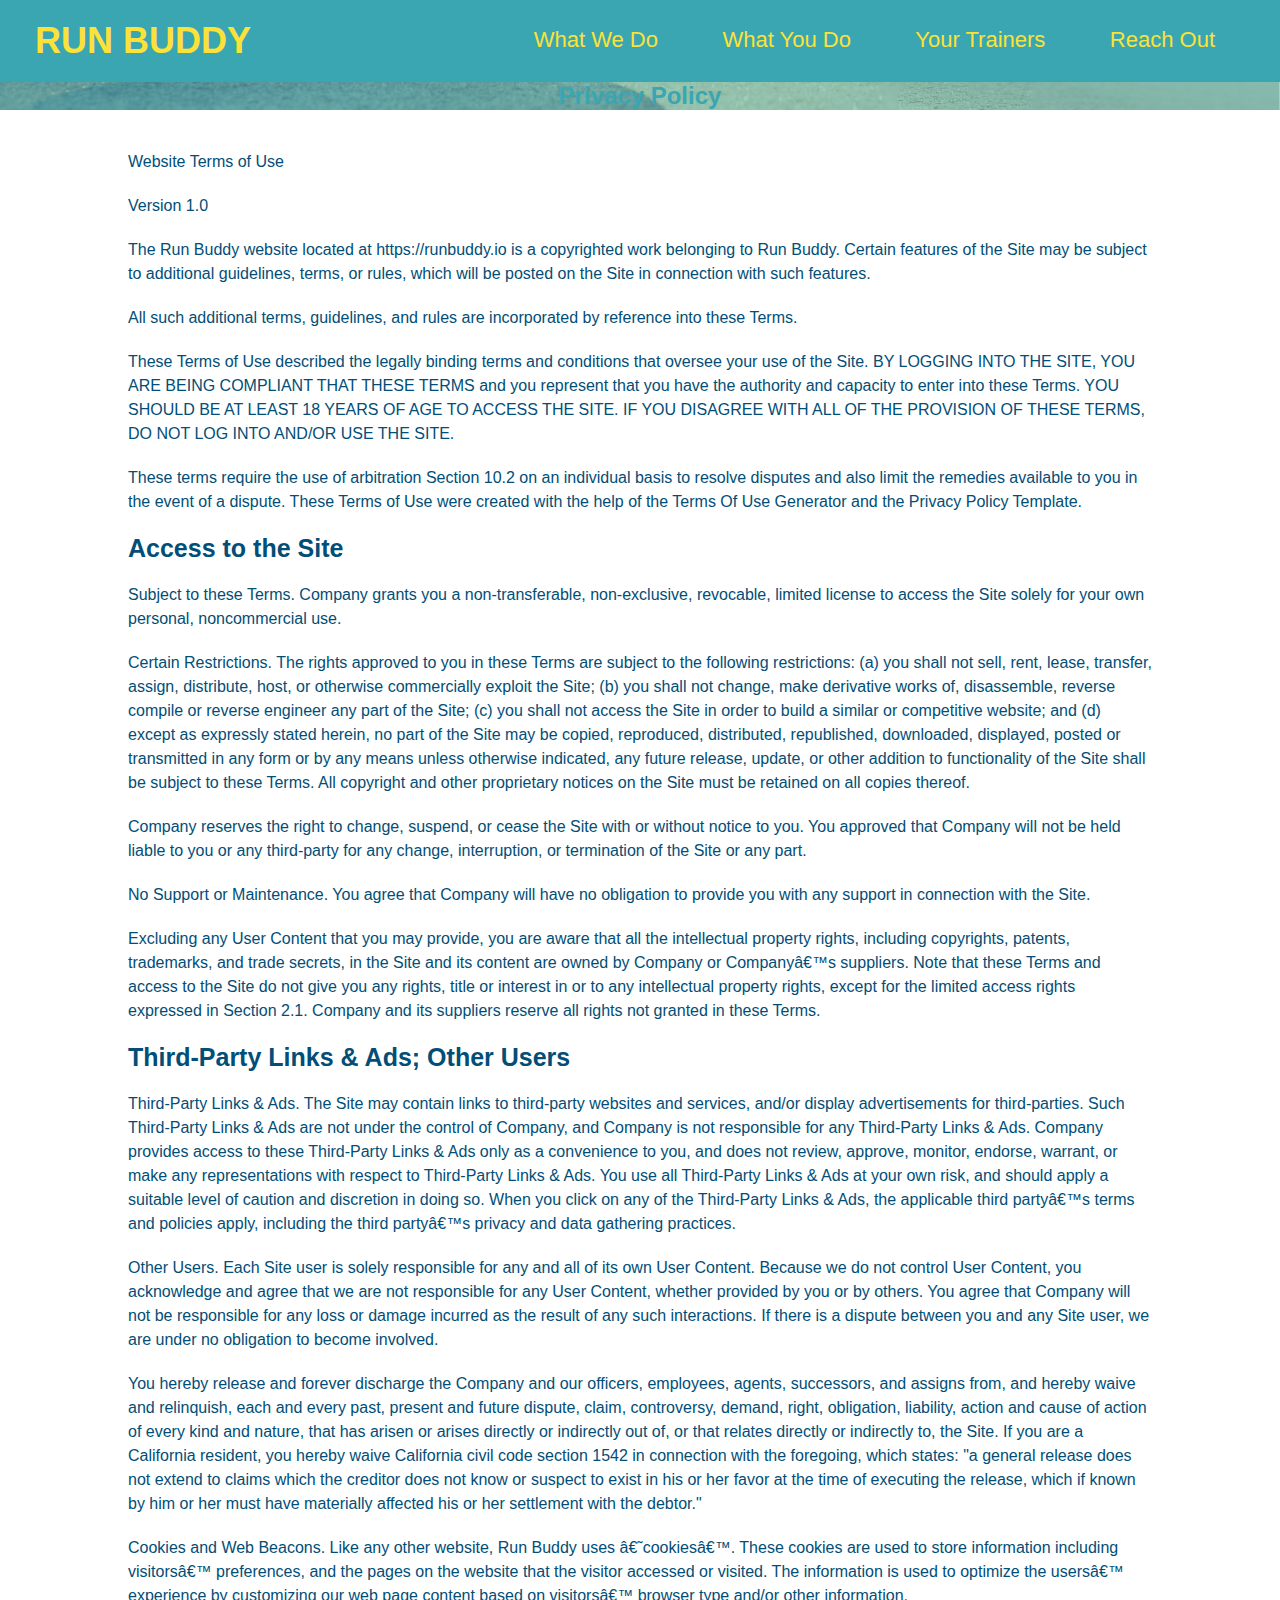
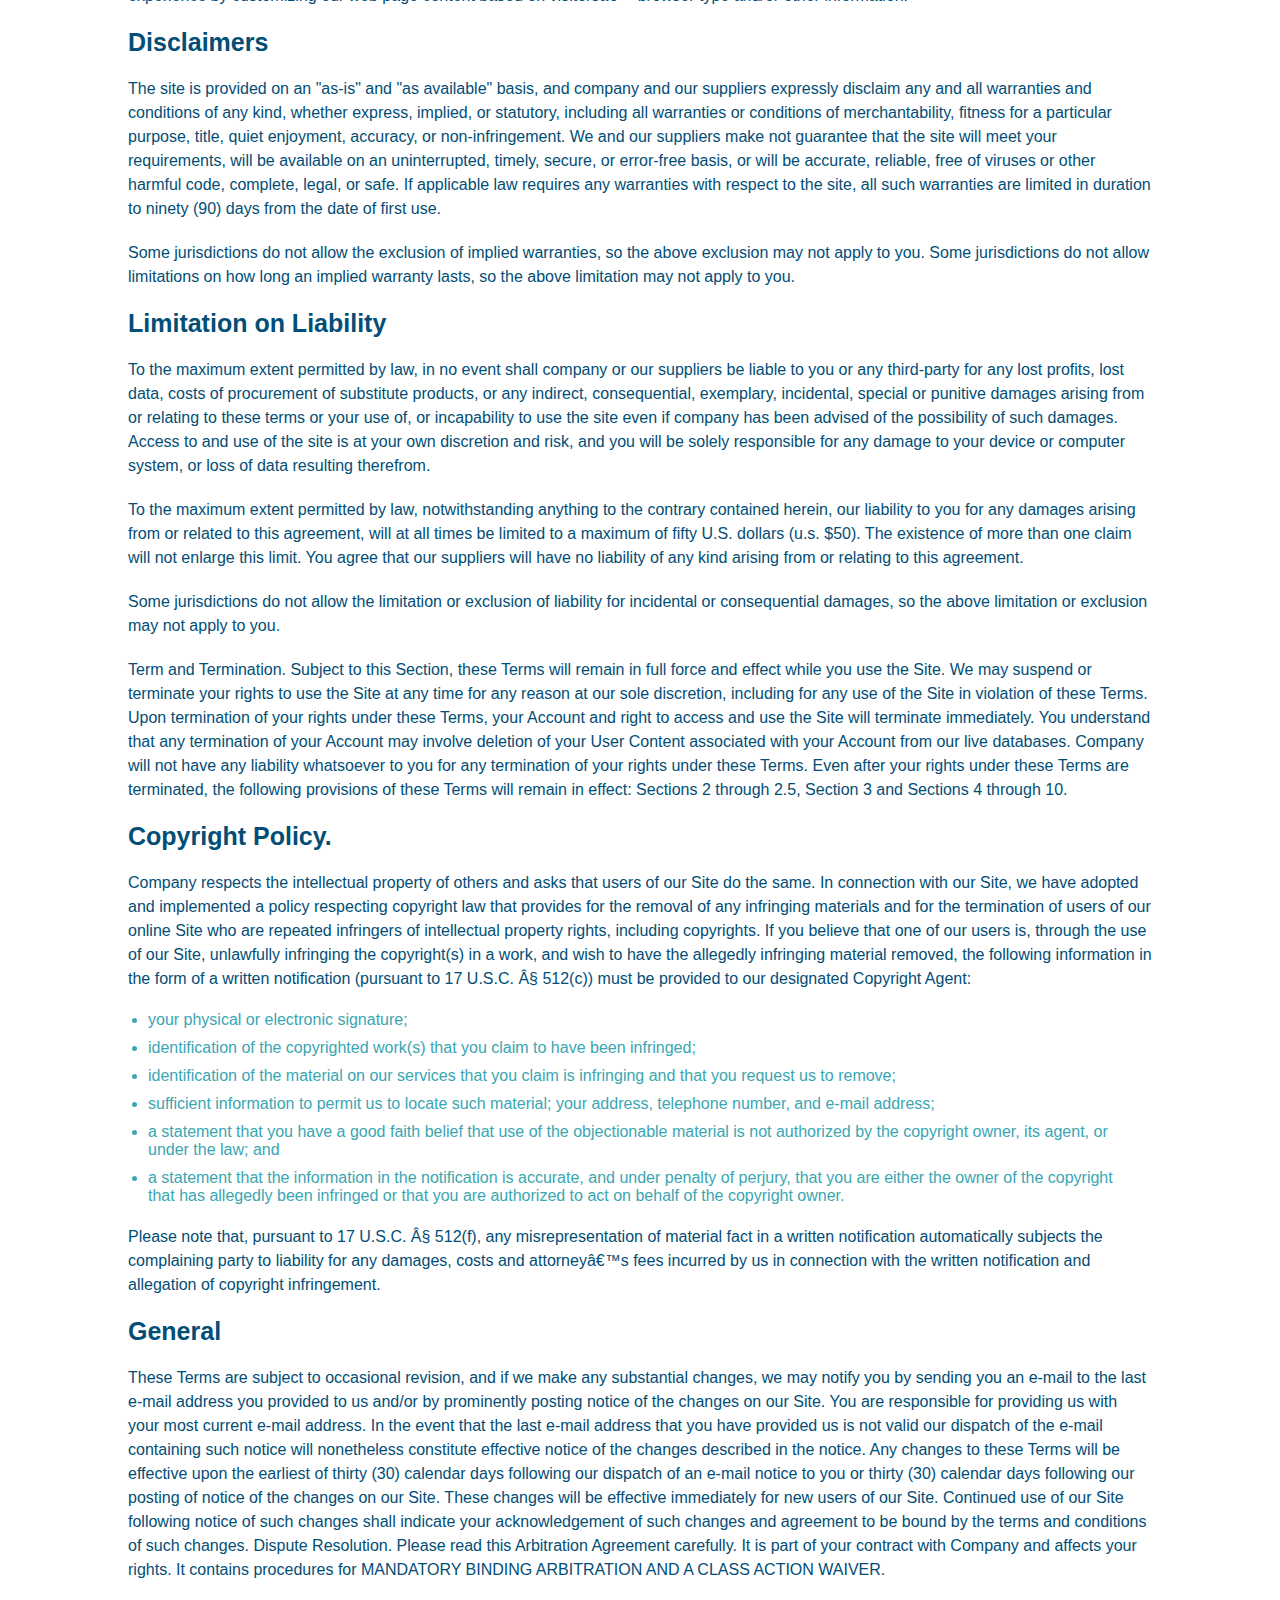
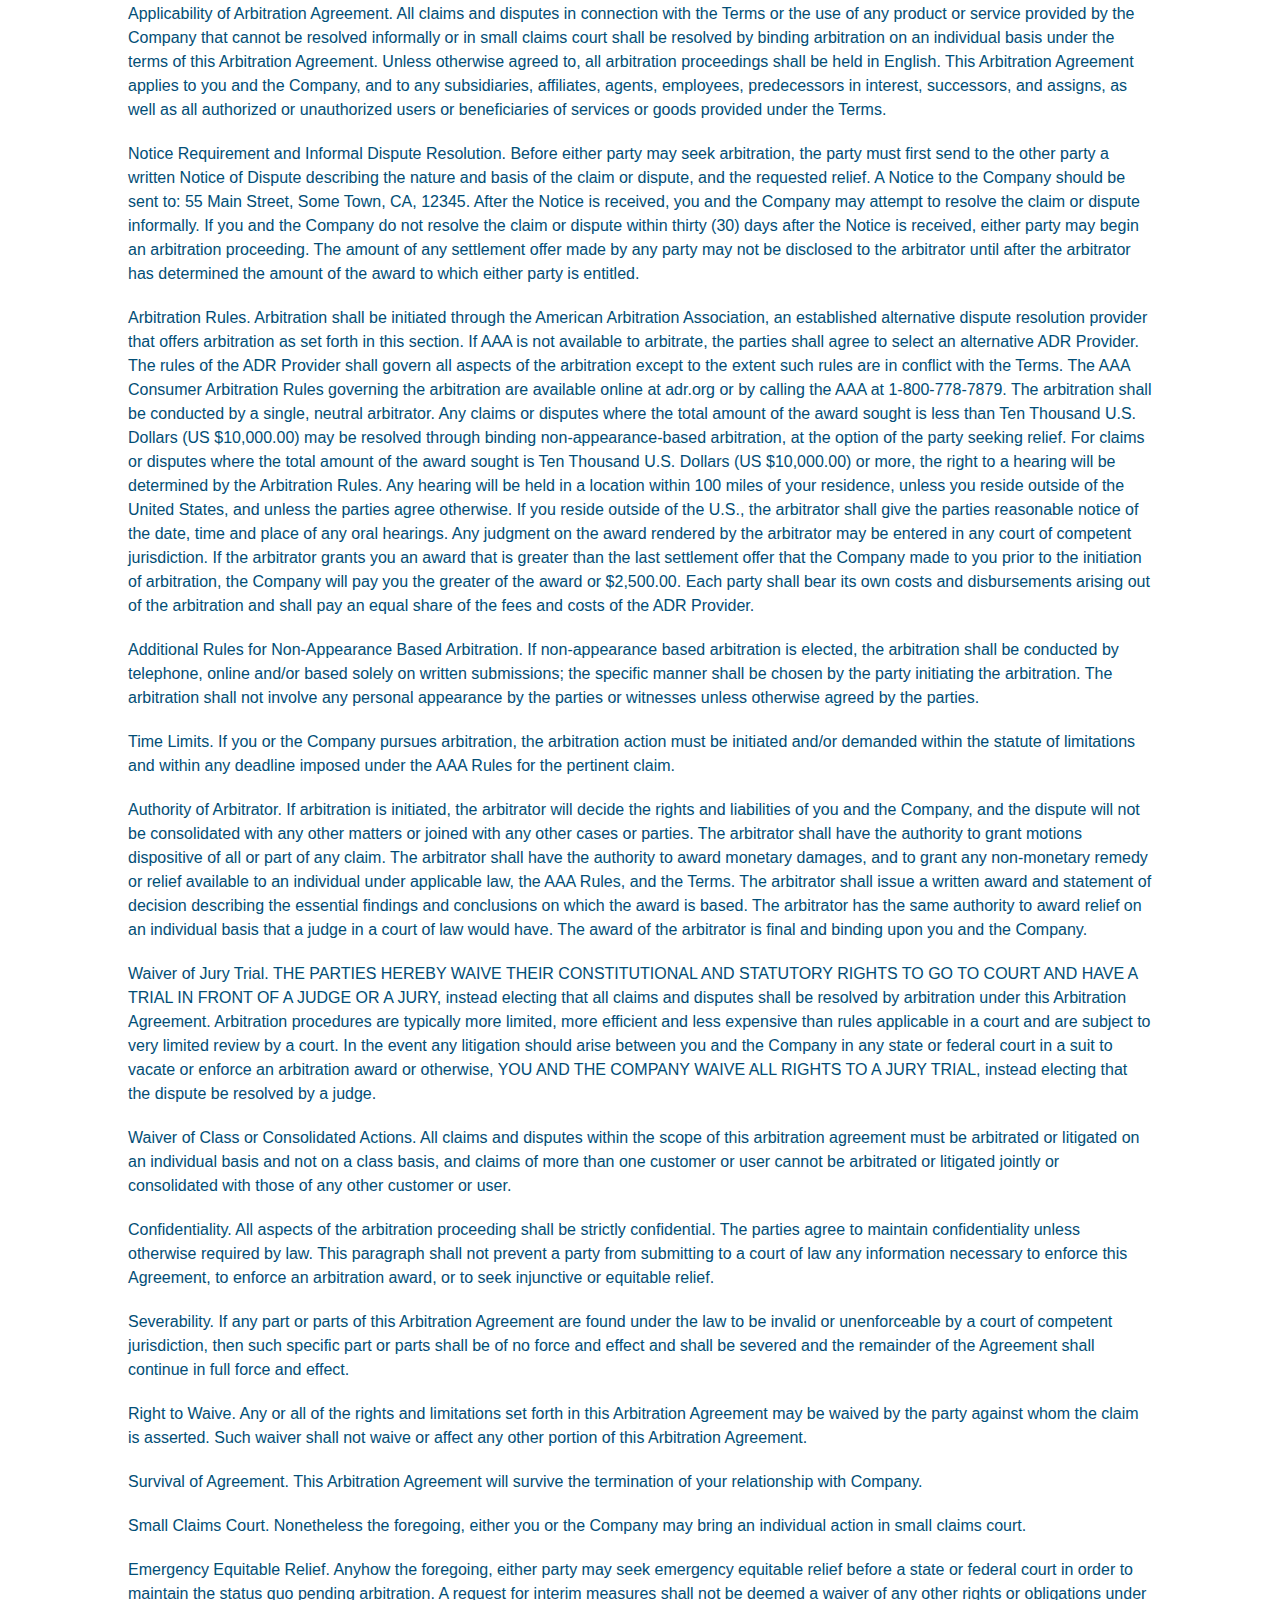
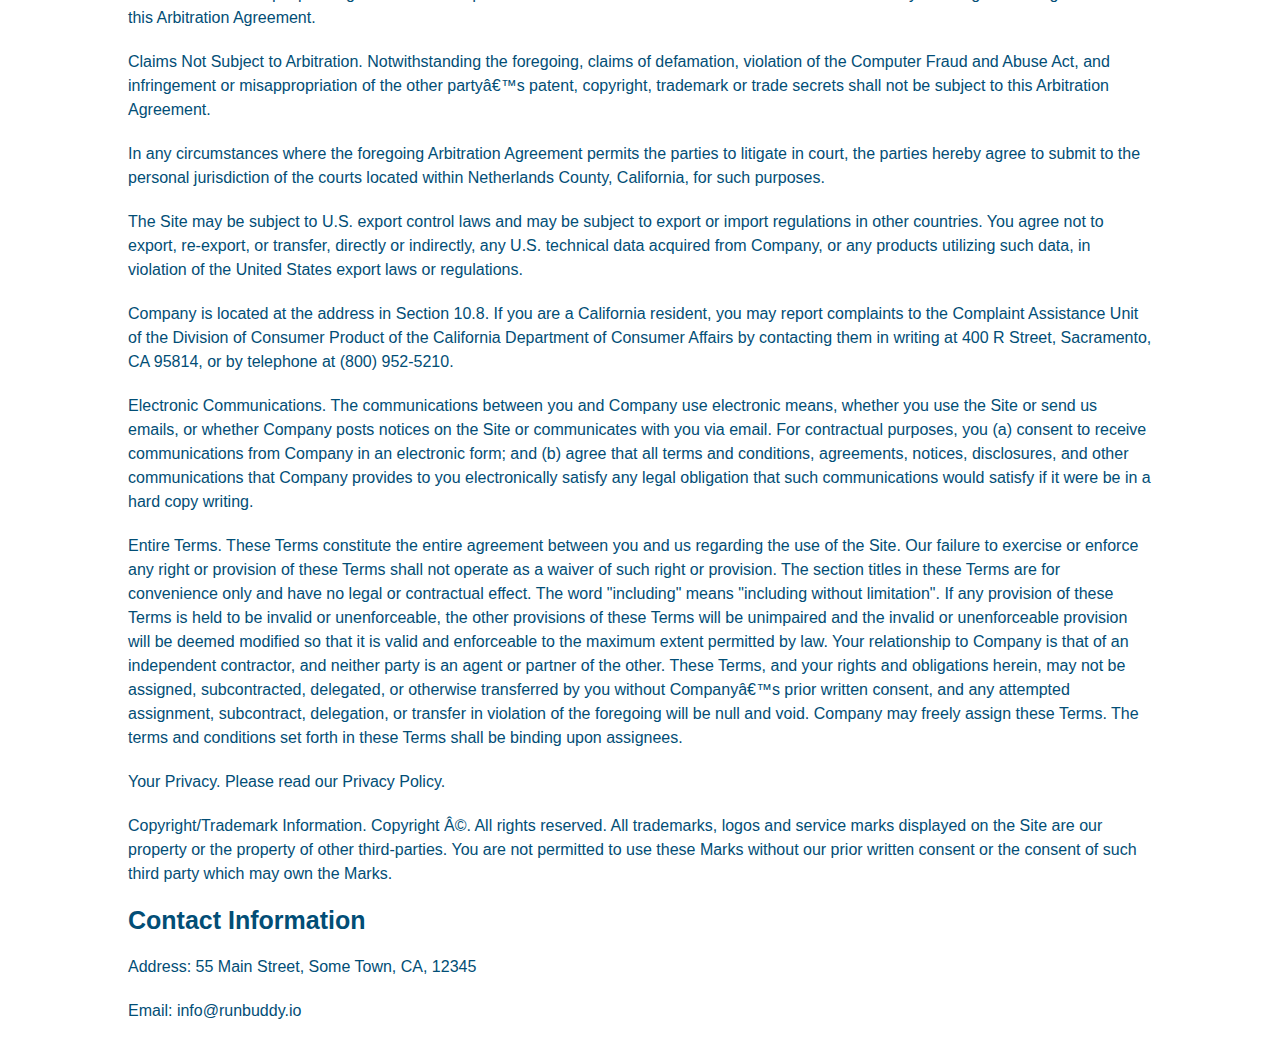
==== privacy-policy.html @ 51761e14 "privacy policy" ====
<!DOCTYPE html>
<html lang="en">
<head>
    <meta charset="UTF-8">
    <link rel="stylesheet" href="assets/css/style.css" />
    <link rel="stylesheet" href="assets/css/secondary-styles.css" />
    <title>Privacy Policy - Run Buddy</title>
</head>
<body>
    
<header>
    <h1>
        <a href="/">RUN BUDDY</a>
    </h1>
    <nav>
    <!-- Unordered List Element -->
    <ul>
        <!-- List item element-->
        <li>
            <!-- Anchor element -->
            <a href="./index.html#what-we-do">What We Do</a>
        </li>
        <li>
            <a href="./index.html#what-you-do">What You Do</a>
        </li>
        <li>
            <a href="./index.html#your-trainers">Your Trainers</a>
        </li>
        <li>
            <a href="./index.html#reach-out">Reach Out</a>
        </li>
    </ul>
    </nav>
</header>

<section class="hero">
    <h2 class="page title">
        Privacy Policy
    </h2>
</section>

<article class="secondary-content">

    <p>
        Website Terms of Use
      </p>

      <p>
        Version 1.0
      </p>

      <p>
        The Run Buddy website located at https://runbuddy.io is a copyrighted work belonging to Run Buddy. Certain
        features of the Site may be subject to additional guidelines, terms, or rules, which will be posted on the Site
        in connection with such features.
      </p>

      <p>
        All such additional terms, guidelines, and rules are incorporated by reference into these Terms.
      </p>

      <p>
        These Terms of Use described the legally binding terms and conditions that oversee your use of the Site. BY
        LOGGING INTO THE SITE, YOU ARE BEING COMPLIANT THAT THESE TERMS and you represent that you have the authority
        and capacity to enter into these Terms. YOU SHOULD BE AT LEAST 18 YEARS OF AGE TO ACCESS THE SITE. IF YOU
        DISAGREE WITH ALL OF THE PROVISION OF THESE TERMS, DO NOT LOG INTO AND/OR USE THE SITE.
      </p>

      <p>
        These terms require the use of arbitration Section 10.2 on an individual basis to resolve disputes and also
        limit the remedies available to you in the event of a dispute. These Terms of Use were created with the help of
        the Terms Of Use Generator and the Privacy Policy Template.
      </p>

      <h3>
        Access to the Site
      </h3>

      <p>
        Subject to these Terms. Company grants you a non-transferable, non-exclusive, revocable, limited license to
        access the Site solely for your own personal, noncommercial use.
      </p>

      <p>
        Certain Restrictions. The rights approved to you in these Terms are subject to the following restrictions: (a)
        you shall not sell, rent, lease, transfer, assign, distribute, host, or otherwise commercially exploit the Site;
        (b) you shall not change, make derivative works of, disassemble, reverse compile or reverse engineer any part of
        the Site; (c) you shall not access the Site in order to build a similar or competitive website; and (d) except
        as expressly stated herein, no part of the Site may be copied, reproduced, distributed, republished, downloaded,
        displayed, posted or transmitted in any form or by any means unless otherwise indicated, any future release,
        update, or other addition to functionality of the Site shall be subject to these Terms. All copyright and other
        proprietary notices on the Site must be retained on all copies thereof.
      </p>

      <p>
        Company reserves the right to change, suspend, or cease the Site with or without notice to you. You approved
        that Company will not be held liable to you or any third-party for any change, interruption, or termination of
        the Site or any part.
      </p>

      <p>
        No Support or Maintenance. You agree that Company will have no obligation to provide you with any support in
        connection with the Site.
      </p>

      <p>
        Excluding any User Content that you may provide, you are aware that all the intellectual property rights,
        including copyrights, patents, trademarks, and trade secrets, in the Site and its content are owned by Company
        or Companyâ€™s suppliers. Note that these Terms and access to the Site do not give you any rights, title or
        interest in or to any intellectual property rights, except for the limited access rights expressed in Section
        2.1. Company and its suppliers reserve all rights not granted in these Terms.
      </p>

      <h3>
        Third-Party Links & Ads; Other Users
      </h3>

      <p>
        Third-Party Links & Ads. The Site may contain links to third-party websites and services, and/or display
        advertisements for third-parties. Such Third-Party Links & Ads are not under the control of Company, and Company
        is not responsible for any Third-Party Links & Ads. Company provides access to these Third-Party Links & Ads
        only as a convenience to you, and does not review, approve, monitor, endorse, warrant, or make any
        representations with respect to Third-Party Links & Ads. You use all Third-Party Links & Ads at your own risk,
        and should apply a suitable level of caution and discretion in doing so. When you click on any of the
        Third-Party Links & Ads, the applicable third partyâ€™s terms and policies apply, including the third partyâ€™s
        privacy and data gathering practices.
      </p>

      <p>
        Other Users. Each Site user is solely responsible for any and all of its own User Content. Because we do not
        control User Content, you acknowledge and agree that we are not responsible for any User Content, whether
        provided by you or by others. You agree that Company will not be responsible for any loss or damage incurred as
        the result of any such interactions. If there is a dispute between you and any Site user, we are under no
        obligation to become involved.
      </p>

      <p>
        You hereby release and forever discharge the Company and our officers, employees, agents, successors, and
        assigns from, and hereby waive and relinquish, each and every past, present and future dispute, claim,
        controversy, demand, right, obligation, liability, action and cause of action of every kind and nature, that has
        arisen or arises directly or indirectly out of, or that relates directly or indirectly to, the Site. If you are
        a California resident, you hereby waive California civil code section 1542 in connection with the foregoing,
        which states: "a general release does not extend to claims which the creditor does not know or suspect to exist
        in his or her favor at the time of executing the release, which if known by him or her must have materially
        affected his or her settlement with the debtor."
      </p>

      <p>
        Cookies and Web Beacons. Like any other website, Run Buddy uses â€˜cookiesâ€™. These cookies are used to store
        information including visitorsâ€™ preferences, and the pages on the website that the visitor accessed or visited.
        The information is used to optimize the usersâ€™ experience by customizing our web page content based on visitorsâ€™
        browser type and/or other information.
      </p>

      <h3>
        Disclaimers
      </h3>

      <p>
        The site is provided on an "as-is" and "as available" basis, and company and our suppliers expressly disclaim
        any and all warranties and conditions of any kind, whether express, implied, or statutory, including all
        warranties or conditions of merchantability, fitness for a particular purpose, title, quiet enjoyment, accuracy,
        or non-infringement. We and our suppliers make not guarantee that the site will meet your requirements, will be
        available on an uninterrupted, timely, secure, or error-free basis, or will be accurate, reliable, free of
        viruses or other harmful code, complete, legal, or safe. If applicable law requires any warranties with respect
        to the site, all such warranties are limited in duration to ninety (90) days from the date of first use.
      </p>

      <p>
        Some jurisdictions do not allow the exclusion of implied warranties, so the above exclusion may not apply to
        you. Some jurisdictions do not allow limitations on how long an implied warranty lasts, so the above limitation
        may not apply to you.
      </p>

      <h3>
        Limitation on Liability
      </h3>

      <p>
        To the maximum extent permitted by law, in no event shall company or our suppliers be liable to you or any
        third-party for any lost profits, lost data, costs of procurement of substitute products, or any indirect,
        consequential, exemplary, incidental, special or punitive damages arising from or relating to these terms or
        your use of, or incapability to use the site even if company has been advised of the possibility of such
        damages. Access to and use of the site is at your own discretion and risk, and you will be solely responsible
        for any damage to your device or computer system, or loss of data resulting therefrom.
      </p>

      <p>
        To the maximum extent permitted by law, notwithstanding anything to the contrary contained herein, our liability
        to you for any damages arising from or related to this agreement, will at all times be limited to a maximum of
        fifty U.S. dollars (u.s. $50). The existence of more than one claim will not enlarge this limit. You agree that
        our suppliers will have no liability of any kind arising from or relating to this agreement.
      </p>

      <p>
        Some jurisdictions do not allow the limitation or exclusion of liability for incidental or consequential
        damages, so the above limitation or exclusion may not apply to you.
      </p>

      <p>
        Term and Termination. Subject to this Section, these Terms will remain in full force and effect while you use
        the Site. We may suspend or terminate your rights to use the Site at any time for any reason at our sole
        discretion, including for any use of the Site in violation of these Terms. Upon termination of your rights under
        these Terms, your Account and right to access and use the Site will terminate immediately. You understand that
        any termination of your Account may involve deletion of your User Content associated with your Account from our
        live databases. Company will not have any liability whatsoever to you for any termination of your rights under
        these Terms. Even after your rights under these Terms are terminated, the following provisions of these Terms
        will remain in effect: Sections 2 through 2.5, Section 3 and Sections 4 through 10.
      </p>

      <h3>
        Copyright Policy.
      </h3>

      <p>
        Company respects the intellectual property of others and asks that users of our Site do the same. In connection
        with our Site, we have adopted and implemented a policy respecting copyright law that provides for the removal
        of any infringing materials and for the termination of users of our online Site who are repeated infringers of
        intellectual property rights, including copyrights. If you believe that one of our users is, through the use of
        our Site, unlawfully infringing the copyright(s) in a work, and wish to have the allegedly infringing material
        removed, the following information in the form of a written notification (pursuant to 17 U.S.C. Â§ 512(c)) must
        be provided to our designated Copyright Agent:
      </p>

      <ul>
        <li>
          your physical or electronic signature;
        </li>
        <li>
          identification of the copyrighted work(s) that you claim to have been infringed;
        </li>
        <li>
          identification of the material on our services that you claim is infringing and that you request us to remove;
        </li>
        <li>
          sufficient information to permit us to locate such material; your address, telephone number, and e-mail
          address;
        </li>
        <li>
          a statement that you have a good faith belief that use of the objectionable material is not authorized by the
          copyright owner, its agent, or under the law; and
        </li>
        <li>
          a statement that the information in the notification is accurate, and under penalty of perjury, that you are
          either the owner of the copyright that has allegedly been infringed or that you are authorized to act on
          behalf of the copyright owner.
        </li>
      </ul>

      <p>
        Please note that, pursuant to 17 U.S.C. Â§ 512(f), any misrepresentation of material fact in a written
        notification automatically subjects the complaining party to liability for any damages, costs and attorneyâ€™s
        fees incurred by us in connection with the written notification and allegation of copyright infringement.
      </p>

      <h3>
        General
      </h3>

      <p>
        These Terms are subject to occasional revision, and if we make any substantial changes, we may notify you by
        sending you an e-mail to the last e-mail address you provided to us and/or by prominently posting notice of the
        changes on our Site. You are responsible for providing us with your most current e-mail address. In the event
        that the last e-mail address that you have provided us is not valid our dispatch of the e-mail containing such
        notice will nonetheless constitute effective notice of the changes described in the notice. Any changes to these
        Terms will be effective upon the earliest of thirty (30) calendar days following our dispatch of an e-mail
        notice to you or thirty (30) calendar days following our posting of notice of the changes on our Site. These
        changes will be effective immediately for new users of our Site. Continued use of our Site following notice of
        such changes shall indicate your acknowledgement of such changes and agreement to be bound by the terms and
        conditions of such changes. Dispute Resolution. Please read this Arbitration Agreement carefully. It is part of
        your contract with Company and affects your rights. It contains procedures for MANDATORY BINDING ARBITRATION AND
        A CLASS ACTION WAIVER.
      </p>

      <p>
        Applicability of Arbitration Agreement. All claims and disputes in connection with the Terms or the use of any
        product or service provided by the Company that cannot be resolved informally or in small claims court shall be
        resolved by binding arbitration on an individual basis under the terms of this Arbitration Agreement. Unless
        otherwise agreed to, all arbitration proceedings shall be held in English. This Arbitration Agreement applies to
        you and the Company, and to any subsidiaries, affiliates, agents, employees, predecessors in interest,
        successors, and assigns, as well as all authorized or unauthorized users or beneficiaries of services or goods
        provided under the Terms.
      </p>

      <p>
        Notice Requirement and Informal Dispute Resolution. Before either party may seek arbitration, the party must
        first send to the other party a written Notice of Dispute describing the nature and basis of the claim or
        dispute, and the requested relief. A Notice to the Company should be sent to: 55 Main Street, Some Town, CA,
        12345. After the Notice is received, you and the Company may attempt to resolve the claim or dispute informally.
        If you and the Company do not resolve the claim or dispute within thirty (30) days after the Notice is received,
        either party may begin an arbitration proceeding. The amount of any settlement offer made by any party may not
        be disclosed to the arbitrator until after the arbitrator has determined the amount of the award to which either
        party is entitled.
      </p>

      <p>
        Arbitration Rules. Arbitration shall be initiated through the American Arbitration Association, an established
        alternative dispute resolution provider that offers arbitration as set forth in this section. If AAA is not
        available to arbitrate, the parties shall agree to select an alternative ADR Provider. The rules of the ADR
        Provider shall govern all aspects of the arbitration except to the extent such rules are in conflict with the
        Terms. The AAA Consumer Arbitration Rules governing the arbitration are available online at adr.org or by
        calling the AAA at 1-800-778-7879. The arbitration shall be conducted by a single, neutral arbitrator. Any
        claims or disputes where the total amount of the award sought is less than Ten Thousand U.S. Dollars (US
        $10,000.00) may be resolved through binding non-appearance-based arbitration, at the option of the party seeking
        relief. For claims or disputes where the total amount of the award sought is Ten Thousand U.S. Dollars (US
        $10,000.00) or more, the right to a hearing will be determined by the Arbitration Rules. Any hearing will be
        held in a location within 100 miles of your residence, unless you reside outside of the United States, and
        unless the parties agree otherwise. If you reside outside of the U.S., the arbitrator shall give the parties
        reasonable notice of the date, time and place of any oral hearings. Any judgment on the award rendered by the
        arbitrator may be entered in any court of competent jurisdiction. If the arbitrator grants you an award that is
        greater than the last settlement offer that the Company made to you prior to the initiation of arbitration, the
        Company will pay you the greater of the award or $2,500.00. Each party shall bear its own costs and
        disbursements arising out of the arbitration and shall pay an equal share of the fees and costs of the ADR
        Provider.
      </p>

      <p>
        Additional Rules for Non-Appearance Based Arbitration. If non-appearance based arbitration is elected, the
        arbitration shall be conducted by telephone, online and/or based solely on written submissions; the specific
        manner shall be chosen by the party initiating the arbitration. The arbitration shall not involve any personal
        appearance by the parties or witnesses unless otherwise agreed by the parties.
      </p>

      <p>
        Time Limits. If you or the Company pursues arbitration, the arbitration action must be initiated and/or demanded
        within the statute of limitations and within any deadline imposed under the AAA Rules for the pertinent claim.
      </p>

      <p>
        Authority of Arbitrator. If arbitration is initiated, the arbitrator will decide the rights and liabilities of
        you and the Company, and the dispute will not be consolidated with any other matters or joined with any other
        cases or parties. The arbitrator shall have the authority to grant motions dispositive of all or part of any
        claim. The arbitrator shall have the authority to award monetary damages, and to grant any non-monetary remedy
        or relief available to an individual under applicable law, the AAA Rules, and the Terms. The arbitrator shall
        issue a written award and statement of decision describing the essential findings and conclusions on which the
        award is based. The arbitrator has the same authority to award relief on an individual basis that a judge in a
        court of law would have. The award of the arbitrator is final and binding upon you and the Company.
      </p>

      <p>
        Waiver of Jury Trial. THE PARTIES HEREBY WAIVE THEIR CONSTITUTIONAL AND STATUTORY RIGHTS TO GO TO COURT AND HAVE
        A TRIAL IN FRONT OF A JUDGE OR A JURY, instead electing that all claims and disputes shall be resolved by
        arbitration under this Arbitration Agreement. Arbitration procedures are typically more limited, more efficient
        and less expensive than rules applicable in a court and are subject to very limited review by a court. In the
        event any litigation should arise between you and the Company in any state or federal court in a suit to vacate
        or enforce an arbitration award or otherwise, YOU AND THE COMPANY WAIVE ALL RIGHTS TO A JURY TRIAL, instead
        electing that the dispute be resolved by a judge.
      </p>

      <p>
        Waiver of Class or Consolidated Actions. All claims and disputes within the scope of this arbitration agreement
        must be arbitrated or litigated on an individual basis and not on a class basis, and claims of more than one
        customer or user cannot be arbitrated or litigated jointly or consolidated with those of any other customer or
        user.
      </p>

      <p>
        Confidentiality. All aspects of the arbitration proceeding shall be strictly confidential. The parties agree to
        maintain confidentiality unless otherwise required by law. This paragraph shall not prevent a party from
        submitting to a court of law any information necessary to enforce this Agreement, to enforce an arbitration
        award, or to seek injunctive or equitable relief.
      </p>

      <p>
        Severability. If any part or parts of this Arbitration Agreement are found under the law to be invalid or
        unenforceable by a court of competent jurisdiction, then such specific part or parts shall be of no force and
        effect and shall be severed and the remainder of the Agreement shall continue in full force and effect.
      </p>

      <p>
        Right to Waive. Any or all of the rights and limitations set forth in this Arbitration Agreement may be waived
        by the party against whom the claim is asserted. Such waiver shall not waive or affect any other portion of this
        Arbitration Agreement.
      </p>

      <p>
        Survival of Agreement. This Arbitration Agreement will survive the termination of your relationship with
        Company.
      </p>

      <p>
        Small Claims Court. Nonetheless the foregoing, either you or the Company may bring an individual action in small
        claims court.
      </p>

      <p>
        Emergency Equitable Relief. Anyhow the foregoing, either party may seek emergency equitable relief before a
        state or federal court in order to maintain the status quo pending arbitration. A request for interim measures
        shall not be deemed a waiver of any other rights or obligations under this Arbitration Agreement.
      </p>

      <p>
        Claims Not Subject to Arbitration. Notwithstanding the foregoing, claims of defamation, violation of the
        Computer Fraud and Abuse Act, and infringement or misappropriation of the other partyâ€™s patent, copyright,
        trademark or trade secrets shall not be subject to this Arbitration Agreement.
      </p>

      <p>
        In any circumstances where the foregoing Arbitration Agreement permits the parties to litigate in court, the
        parties hereby agree to submit to the personal jurisdiction of the courts located within Netherlands County,
        California, for such purposes.
      </p>

      <p>
        The Site may be subject to U.S. export control laws and may be subject to export or import regulations in other
        countries. You agree not to export, re-export, or transfer, directly or indirectly, any U.S. technical data
        acquired from Company, or any products utilizing such data, in violation of the United States export laws or
        regulations.
      </p>

      <p>
        Company is located at the address in Section 10.8. If you are a California resident, you may report complaints
        to the Complaint Assistance Unit of the Division of Consumer Product of the California Department of Consumer
        Affairs by contacting them in writing at 400 R Street, Sacramento, CA 95814, or by telephone at (800) 952-5210.
      </p>

      <p>
        Electronic Communications. The communications between you and Company use electronic means, whether you use the
        Site or send us emails, or whether Company posts notices on the Site or communicates with you via email. For
        contractual purposes, you (a) consent to receive communications from Company in an electronic form; and (b)
        agree that all terms and conditions, agreements, notices, disclosures, and other communications that Company
        provides to you electronically satisfy any legal obligation that such communications would satisfy if it were be
        in a hard copy writing.
      </p>

      <p>
        Entire Terms. These Terms constitute the entire agreement between you and us regarding the use of the Site. Our
        failure to exercise or enforce any right or provision of these Terms shall not operate as a waiver of such right
        or provision. The section titles in these Terms are for convenience only and have no legal or contractual
        effect. The word "including" means "including without limitation". If any provision of these Terms is held to be
        invalid or unenforceable, the other provisions of these Terms will be unimpaired and the invalid or
        unenforceable provision will be deemed modified so that it is valid and enforceable to the maximum extent
        permitted by law. Your relationship to Company is that of an independent contractor, and neither party is an
        agent or partner of the other. These Terms, and your rights and obligations herein, may not be assigned,
        subcontracted, delegated, or otherwise transferred by you without Companyâ€™s prior written consent, and any
        attempted assignment, subcontract, delegation, or transfer in violation of the foregoing will be null and void.
        Company may freely assign these Terms. The terms and conditions set forth in these Terms shall be binding upon
        assignees.
      </p>

      <p>
        Your Privacy. Please read our Privacy Policy.
      </p>

      <p>
        Copyright/Trademark Information. Copyright Â©. All rights reserved. All trademarks, logos and service marks
        displayed on the Site are our property or the property of other third-parties. You are not permitted to use
        these Marks without our prior written consent or the consent of such third party which may own the Marks.
      </p>

      <h3>
        Contact Information
      </h3>

      <p>
        Address: 55 Main Street, Some Town, CA, 12345
      </p>

      <p>
        Email: info@runbuddy.io
      </p>

</article>
</body>
---- assets/css/style.css ----
* {
    margin: 0;
    padding: 0;
    box-sizing: border-box;
}
/* set page background color and set fonts */
body {
    color: #39a6b2;
    font-family: Helvetica, Arial, sans-serif;

}
/* apply styles to <header> */
header {
    padding: 20px 35px;
    background-color: #39a6b2;
   }
header h1 {
    font-weight: bold;
    font-size: 36px;
    color: #fce138;
    margin: 0;
    display: inline;
}
header a {
    text-decoration: none;
    color: #fce138;
}
header nav {
    float: right;
    margin: 7px 0;
}
header nav ul li {
    display: inline;
}
header nav ul li a {
    margin: 0 30px;
    font-weight: lighter;
    font-size: 22px;
}
footer {
    background: #fce138;
    width: 100%;
    padding: 40px 35px;
}
footer h2 {
    display: inline;
    color: #024e76;
    font-size: 30px;
    margin: 0;
}
footer div {
    float: right;
    line-height: 1.5;
    text-align: right;
}
footer a {
    color: #024e76;
}
.hero {
    background-image: url("../images/hero-bg.jpg");
    height: 600px;
    background-size: cover;
    background-position: center;
    position: relative;
  }
  .hero-form {
      position: absolute;
      bottom: 120px;
      right: 140px;
      background-color: #fce138;
      padding: 20px;
      width: 500px;
      color: #024e76;
      border: solid 3px #024e76;
    }
.hero-form h3 {
    font-size: 24px;
    margin:0;
}
.hero-form p {
    margin: 5px 0 15px 0;
}    
.form-input {
    border: 1px solid #024e76;
    display: block;
    padding: 7px 15px;
    font-size: 16px
    color: #024e76;
    width: 100%;
    margin-bottom: 15px;
}
.hero-form label {
    margin: 0 5px;
}
.hero-form button {
    color: #fce138;
    background-color: #024e76;
    border: none;
    padding: 10px 20px;
    font-size: 16px
}
.intro {
    text-align: center;
}
.section-title {
    font-size: 55px;
    color: #024e76;
    margin-bottom: 35px;
    padding: 0 100px 20px 100px;
    border-bottom: 3px solid;
    display: inline-block;
}
.primary-border {
    border-color: #fce138;
}
.secondary-border {
    border-color: #39a6b2;
}
.steps {
    text-align: center;
    background: #fce138;
}
.steps div {
    margin-bottom: 80px;
}
.steps img {
    width: 15%;
    margin: 10px 0;
}
.steps h3 {
    color: #024e76;
    font-size: 46px;
    margin-top: 10px;
}
.steps p {
    color: #39a6b2;
    font-size: 23px;
}
.steps span {
    font-size: 38px;
}

.trainers {
    text-align: center;
}
.trainer {
    width: 900px;
    margin: 0 auto 30px auto;
    background: #024e76;
    color: #fce138;
    overflow:auto;
}
.trainer img {
    width: 35%;
    float: left;
}
.trainer-bio {
    padding: 35px;
    float: left;
    width: 65%;
}
.text-left {
    text-align: left;
}
.text-right {
    text-align: right;
}
.trainer-bio h3 {
    font-size: 32px;
    margin-bottom: 8px;
  }
  
  .trainer-bio h4 {
    font-weight: lighter;
    font-size: 26px;
    margin-bottom: 25px;
  }
  
  .trainer-bio p {
    font-size: 17px;
    line-height: 1.3;
  }

  /* REACH OUT STYLES START */
  .contact  {
    background-color: #024e76;
    text-align: center;
  }
  .contact h2 {
    color:#fce138;
    }   
    .contact-info iframe {
       width: 400px;
       height: 400px;
   }
.contact-info div {
    width: 410px;
    display: inline-block;
    vertical-align: top;
    text-align: left;
    margin: 30px 0 0 60px;
    color: white;
}
.contact-info h3 {
    color: #fce138;
    font-size: 32px;
}
.contact-info p, .contact-info address {
    margin: 20px 0;
    line-height: 1.5;
    font-size: 20px;
    font-style: normal;
}
.contact-info a {
    color: #fce138;
}
---- assets/css/secondary-styles.css ----
.hero {
    background-position: bottom;
    height: auto;
    text-align: center;
    margin-bottom: 40px;
  }
  
  .page-title {
    color: #fce138;
    display: inline-block;
    border-bottom: 4px solid #fce138;
    padding: 0 80px 15px 80px;
    font-weight: normal;
    font-size: 42px;
    font-style: italic;
  }
  
  .secondary-content {
    width: 80%;
    margin: 0 auto;
    color: #024e76;
  }
  
  .secondary-content h3 {
    font-size: 25px;
    margin: 20px 0;
  }
  
  .secondary-content p {
    font-size: 16px;
    line-height: 1.5;
    margin: 20px 0;
  }
  
  .secondary-content ul {
    margin: 15px 20px;
  }
  
  .secondary-content li {
    color: #39a6b2;
    margin: 10px 0;
  }
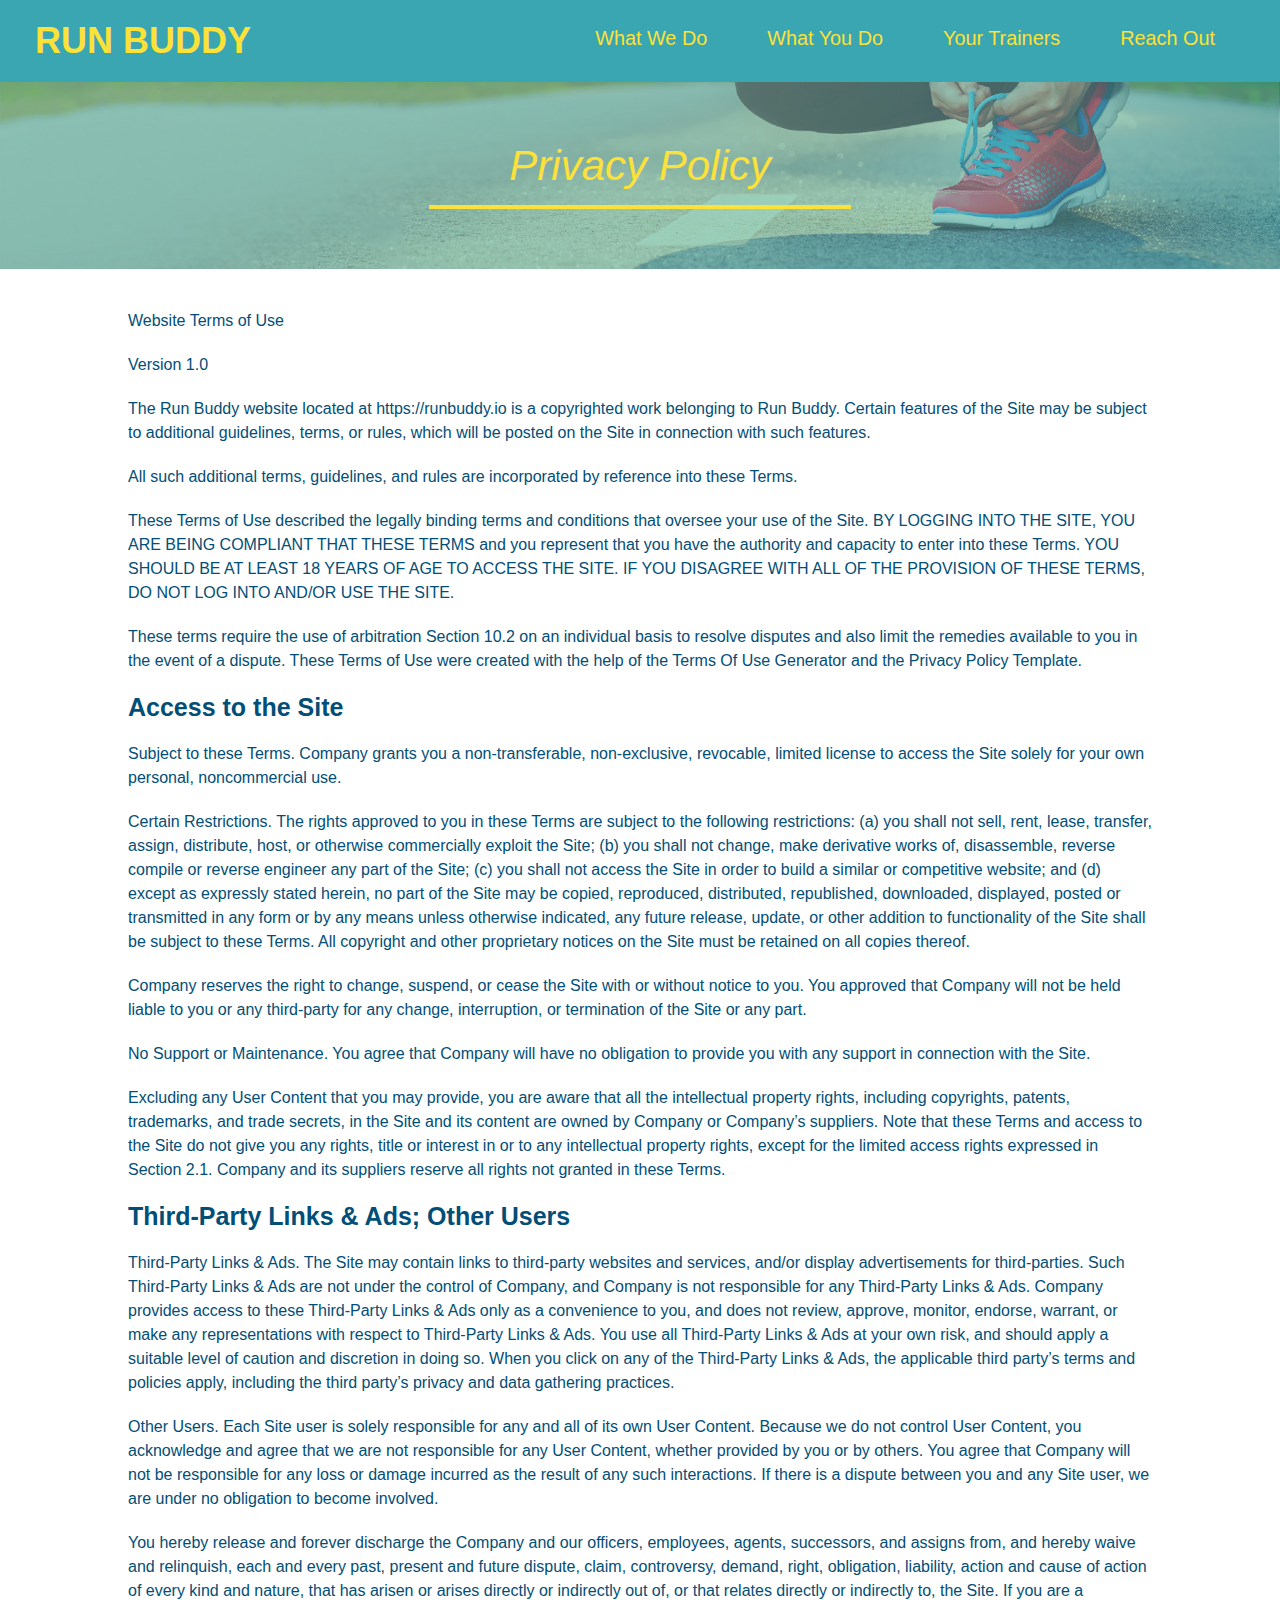
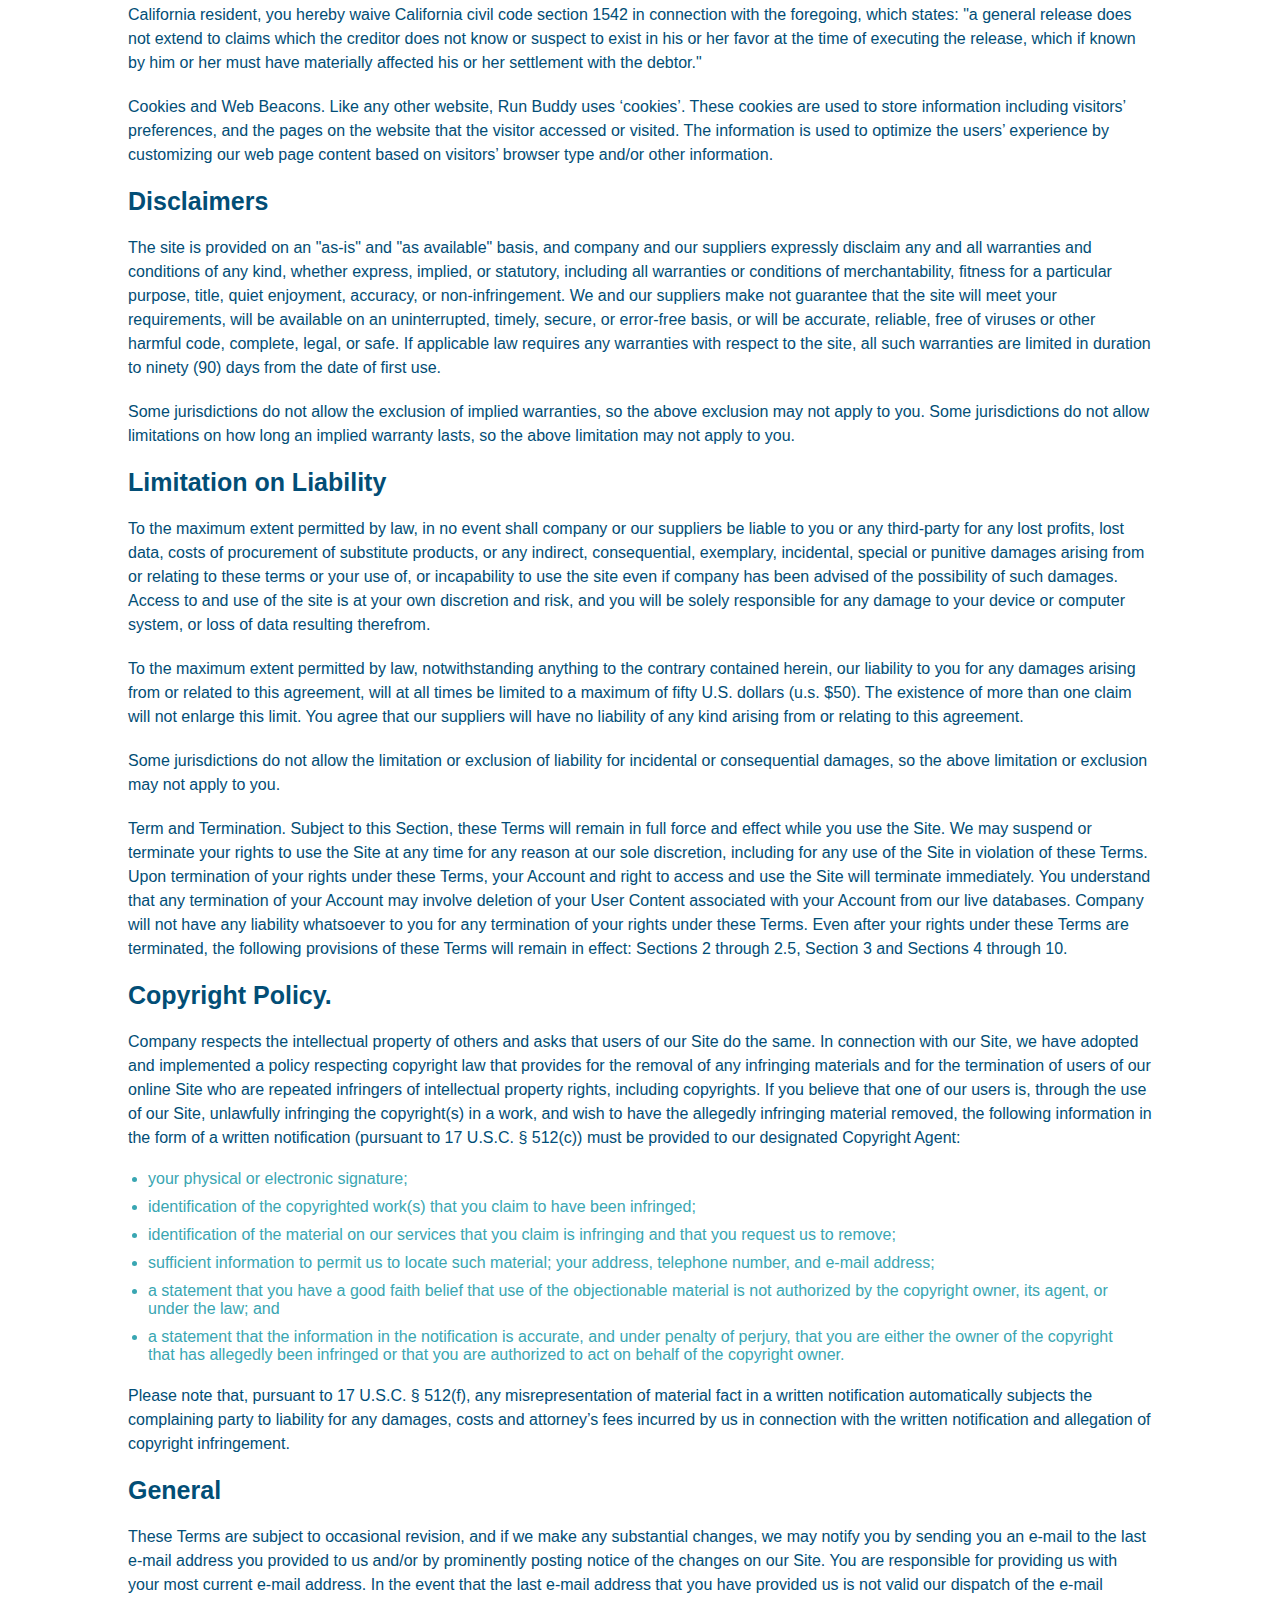
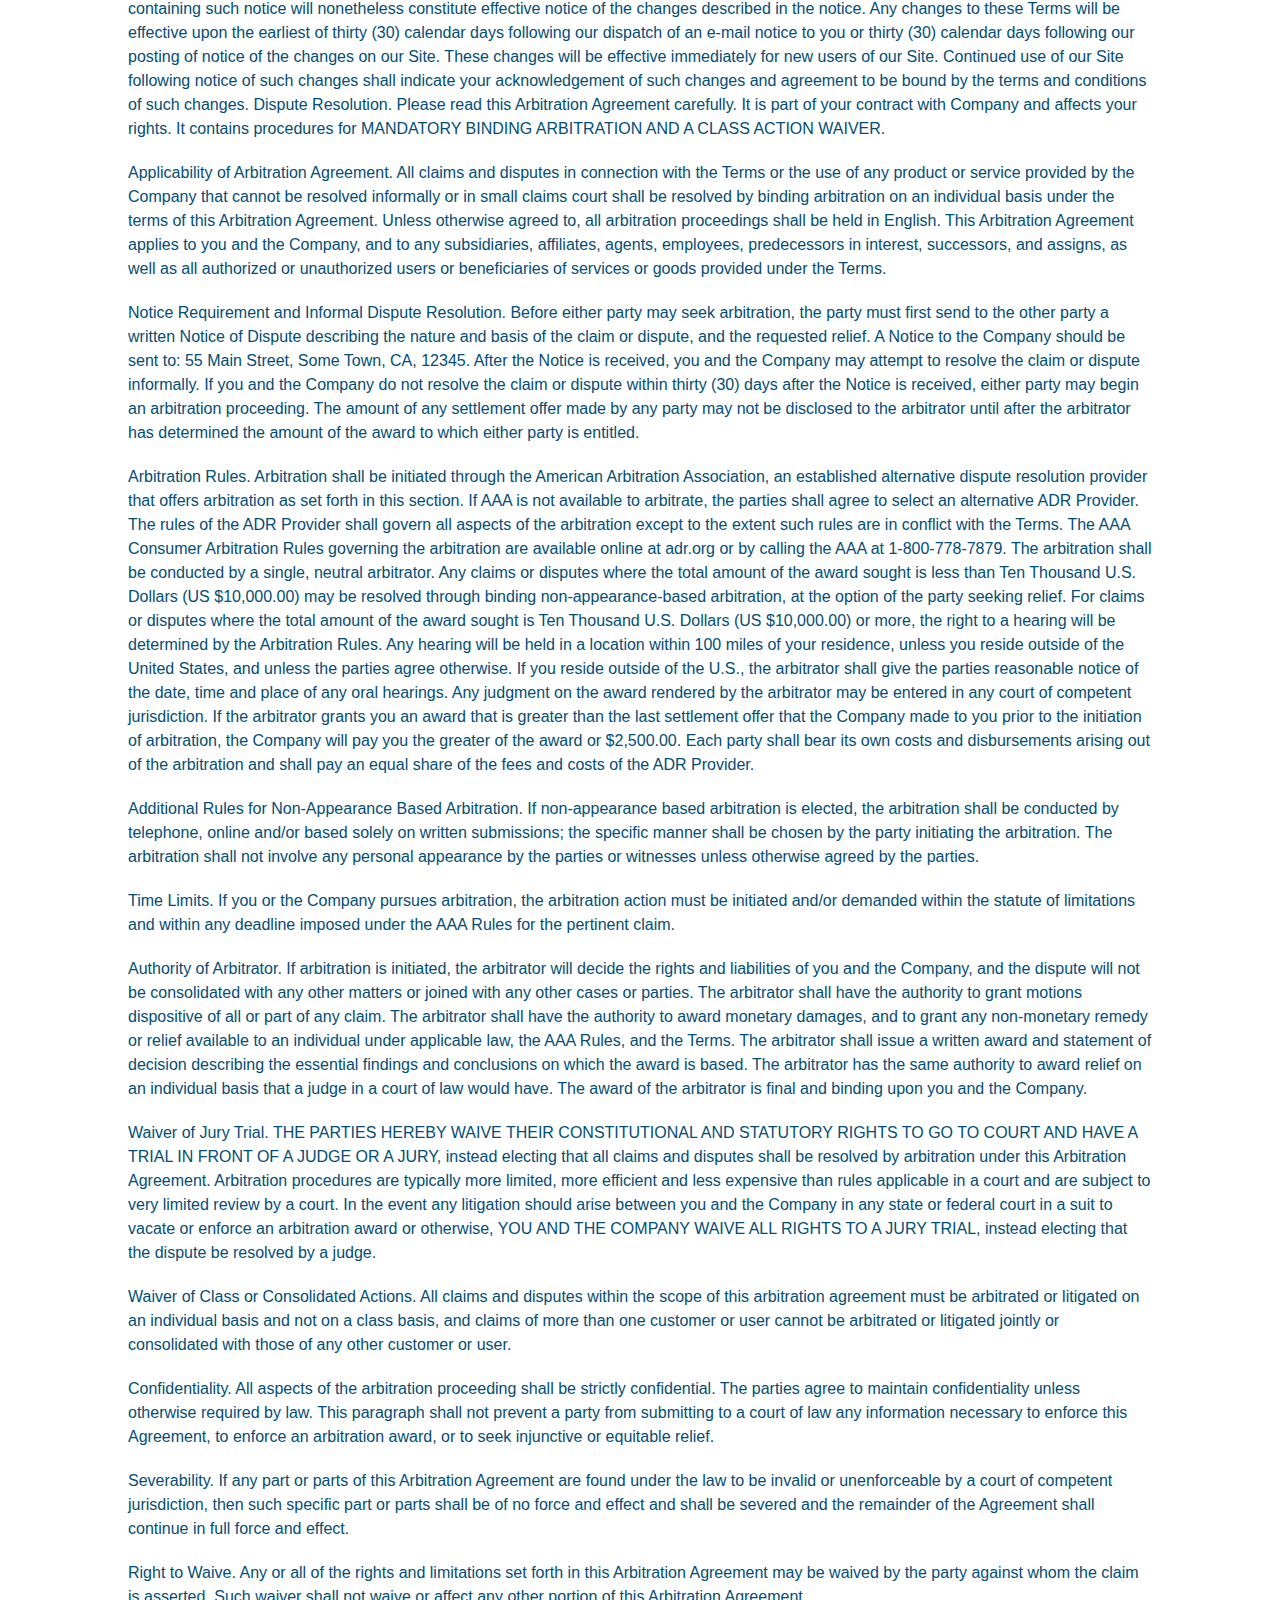
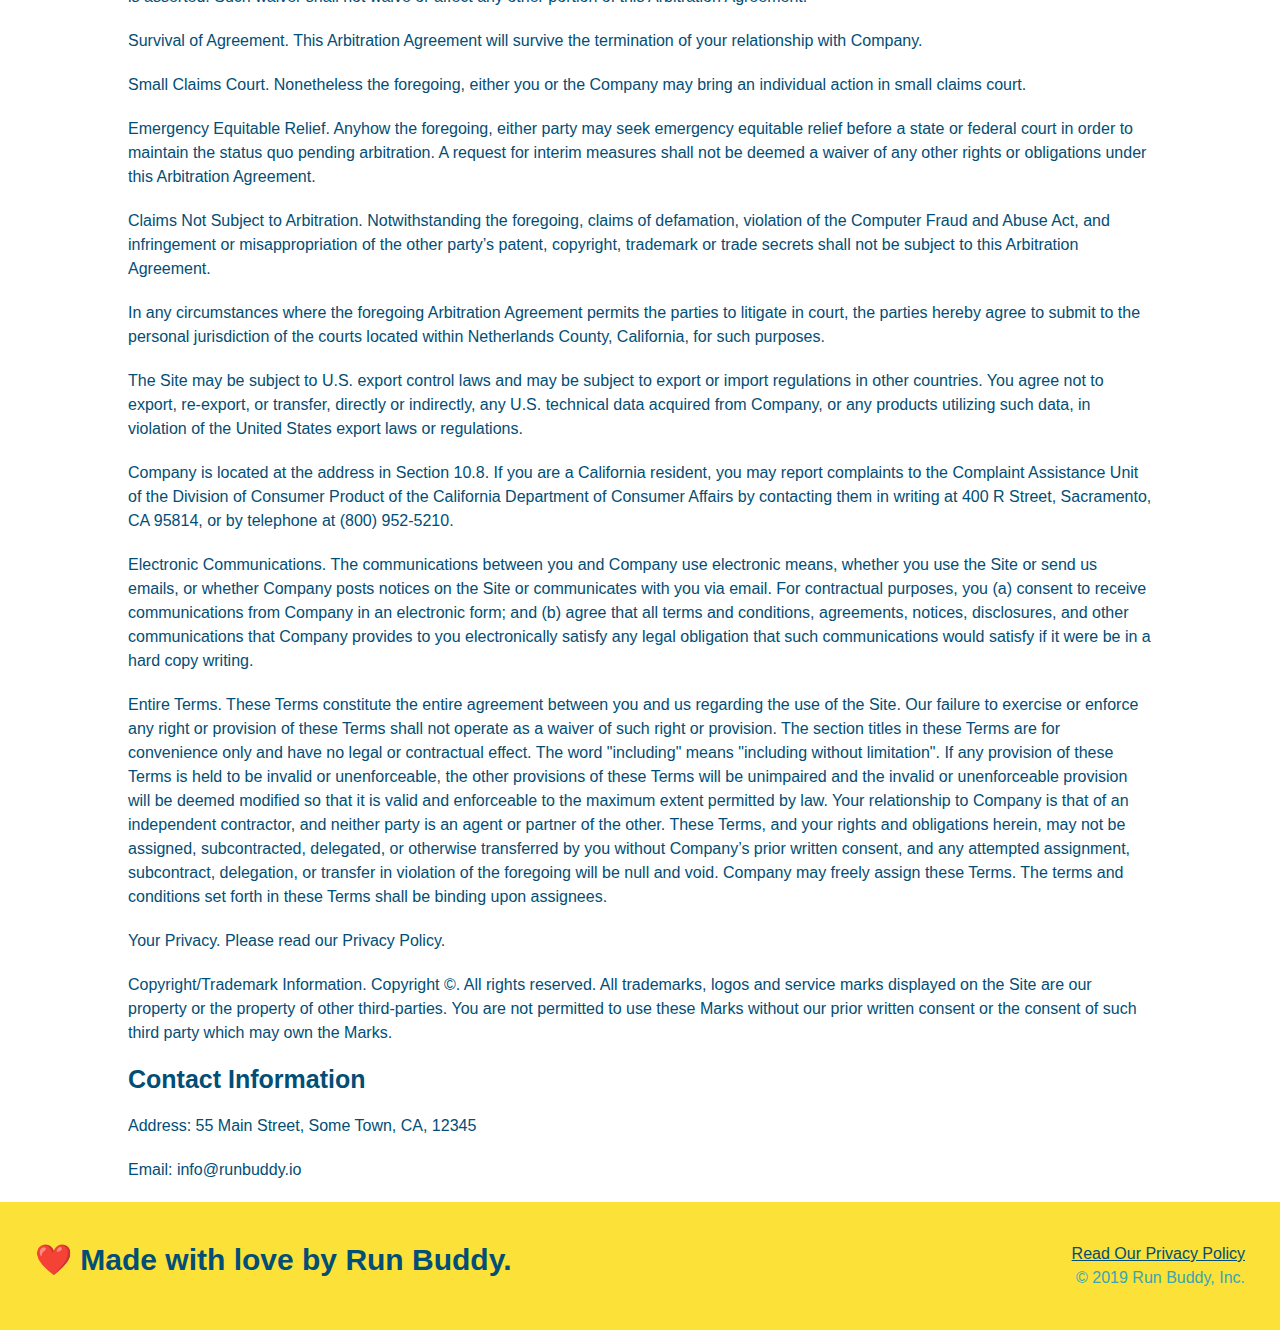
==== commit f88f3bd6: "all flexboxes updated" ====
--- a/privacy-policy.html
+++ b/privacy-policy.html
@@ -1,47 +1,45 @@
 <!DOCTYPE html>
 <html lang="en">
-<head>
-    <meta charset="UTF-8">
-    <link rel="stylesheet" href="assets/css/style.css" />
-    <link rel="stylesheet" href="assets/css/secondary-styles.css" />
-    <title>Privacy Policy - Run Buddy</title>
-</head>
-<body>
-    
-<header>
-    <h1>
-        <a href="/">RUN BUDDY</a>
-    </h1>
-    <nav>
-    <!-- Unordered List Element -->
-    <ul>
-        <!-- List item element-->
-        <li>
-            <!-- Anchor element -->
+  <head>
+    <meta charset="UTF-8" />
+    <link rel="stylesheet" href="./assets/css/style.css" />
+    <link rel="stylesheet" href="./assets/css/secondary-styles.css" />
+    <title>Run Buddy - Privacy Policy</title>
+  </head>
+  <body>
+    <header>
+      <h1>
+        <a href="./index.html">RUN BUDDY</a>
+      </h1>
+      <nav>
+        <ul>
+          <li>
             <a href="./index.html#what-we-do">What We Do</a>
-        </li>
-        <li>
+          </li>
+          <li>
             <a href="./index.html#what-you-do">What You Do</a>
-        </li>
-        <li>
+          </li>
+          <li>
             <a href="./index.html#your-trainers">Your Trainers</a>
-        </li>
-        <li>
+          </li>
+          <li>
             <a href="./index.html#reach-out">Reach Out</a>
-        </li>
-    </ul>
-    </nav>
-</header>
-
-<section class="hero">
-    <h2 class="page title">
+          </li>
+        </ul>
+      </nav>
+    </header>
+    <!-- end navigation -->
+
+    <!-- hero/jumbotron -->
+    <section class="hero">
+      <h2 class="page-title">
         Privacy Policy
-    </h2>
-</section>
-
-<article class="secondary-content">
-
-    <p>
+      </h2>
+    </section>
+
+    <!-- body copy -->
+    <article class="secondary-content">
+      <p>
         Website Terms of Use
       </p>
 
@@ -106,7 +104,7 @@
       <p>
         Excluding any User Content that you may provide, you are aware that all the intellectual property rights,
         including copyrights, patents, trademarks, and trade secrets, in the Site and its content are owned by Company
-        or Companyâ€™s suppliers. Note that these Terms and access to the Site do not give you any rights, title or
+        or Company’s suppliers. Note that these Terms and access to the Site do not give you any rights, title or
         interest in or to any intellectual property rights, except for the limited access rights expressed in Section
         2.1. Company and its suppliers reserve all rights not granted in these Terms.
       </p>
@@ -122,7 +120,7 @@
         only as a convenience to you, and does not review, approve, monitor, endorse, warrant, or make any
         representations with respect to Third-Party Links & Ads. You use all Third-Party Links & Ads at your own risk,
         and should apply a suitable level of caution and discretion in doing so. When you click on any of the
-        Third-Party Links & Ads, the applicable third partyâ€™s terms and policies apply, including the third partyâ€™s
+        Third-Party Links & Ads, the applicable third party’s terms and policies apply, including the third party’s
         privacy and data gathering practices.
       </p>
 
@@ -146,9 +144,9 @@
       </p>
 
       <p>
-        Cookies and Web Beacons. Like any other website, Run Buddy uses â€˜cookiesâ€™. These cookies are used to store
-        information including visitorsâ€™ preferences, and the pages on the website that the visitor accessed or visited.
-        The information is used to optimize the usersâ€™ experience by customizing our web page content based on visitorsâ€™
+        Cookies and Web Beacons. Like any other website, Run Buddy uses ‘cookies’. These cookies are used to store
+        information including visitors’ preferences, and the pages on the website that the visitor accessed or visited.
+        The information is used to optimize the users’ experience by customizing our web page content based on visitors’
         browser type and/or other information.
       </p>
 
@@ -218,7 +216,7 @@
         of any infringing materials and for the termination of users of our online Site who are repeated infringers of
         intellectual property rights, including copyrights. If you believe that one of our users is, through the use of
         our Site, unlawfully infringing the copyright(s) in a work, and wish to have the allegedly infringing material
-        removed, the following information in the form of a written notification (pursuant to 17 U.S.C. Â§ 512(c)) must
+        removed, the following information in the form of a written notification (pursuant to 17 U.S.C. § 512(c)) must
         be provided to our designated Copyright Agent:
       </p>
 
@@ -248,8 +246,8 @@
       </ul>
 
       <p>
-        Please note that, pursuant to 17 U.S.C. Â§ 512(f), any misrepresentation of material fact in a written
-        notification automatically subjects the complaining party to liability for any damages, costs and attorneyâ€™s
+        Please note that, pursuant to 17 U.S.C. § 512(f), any misrepresentation of material fact in a written
+        notification automatically subjects the complaining party to liability for any damages, costs and attorney’s
         fees incurred by us in connection with the written notification and allegation of copyright infringement.
       </p>
 
@@ -391,7 +389,7 @@
 
       <p>
         Claims Not Subject to Arbitration. Notwithstanding the foregoing, claims of defamation, violation of the
-        Computer Fraud and Abuse Act, and infringement or misappropriation of the other partyâ€™s patent, copyright,
+        Computer Fraud and Abuse Act, and infringement or misappropriation of the other party’s patent, copyright,
         trademark or trade secrets shall not be subject to this Arbitration Agreement.
       </p>
 
@@ -432,7 +430,7 @@
         unenforceable provision will be deemed modified so that it is valid and enforceable to the maximum extent
         permitted by law. Your relationship to Company is that of an independent contractor, and neither party is an
         agent or partner of the other. These Terms, and your rights and obligations herein, may not be assigned,
-        subcontracted, delegated, or otherwise transferred by you without Companyâ€™s prior written consent, and any
+        subcontracted, delegated, or otherwise transferred by you without Company’s prior written consent, and any
         attempted assignment, subcontract, delegation, or transfer in violation of the foregoing will be null and void.
         Company may freely assign these Terms. The terms and conditions set forth in these Terms shall be binding upon
         assignees.
@@ -443,7 +441,7 @@
       </p>
 
       <p>
-        Copyright/Trademark Information. Copyright Â©. All rights reserved. All trademarks, logos and service marks
+        Copyright/Trademark Information. Copyright ©. All rights reserved. All trademarks, logos and service marks
         displayed on the Site are our property or the property of other third-parties. You are not permitted to use
         these Marks without our prior written consent or the consent of such third party which may own the Marks.
       </p>
@@ -459,6 +457,17 @@
       <p>
         Email: info@runbuddy.io
       </p>
-
-</article>
-</body>
+    </article>
+
+    <!-- footer -->
+    <footer>
+      <h2>❤️ Made with love by Run Buddy.</h2>
+
+      <div>
+        <a href="./privacy-policy.html">Read Our Privacy Policy</a> <br/>
+        &copy; 2019 Run Buddy, Inc.
+      </div>
+    </footer>
+    <!-- footer end -->
+  </body>
+</html>
--- a/assets/css/style.css
+++ b/assets/css/style.css
@@ -1,217 +1,361 @@
 * {
-    margin: 0;
-    padding: 0;
-    box-sizing: border-box;
-}
-/* set page background color and set fonts */
+  box-sizing: border-box;
+  margin: 0;
+  padding: 0;
+}
+
 body {
-    color: #39a6b2;
-    font-family: Helvetica, Arial, sans-serif;
-
-}
-/* apply styles to <header> */
+  color: #39a6b2;
+  font-family: Helvetica, Arial, sans-serif;
+}
+
+
+/* HEADER / NAV BAR STYLES START */
+
 header {
-    padding: 20px 35px;
-    background-color: #39a6b2;
-   }
+  padding: 20px 35px;
+  background-color: #39a6b2;
+  display: flex;
+  justify-content: space-between;
+  flex-wrap: wrap;
+}
+
 header h1 {
-    font-weight: bold;
-    font-size: 36px;
-    color: #fce138;
-    margin: 0;
-    display: inline;
-}
+  font-weight: bold;
+  margin: 0;
+  font-size: 36px;
+  color: #fce138;
+}
+
 header a {
-    text-decoration: none;
-    color: #fce138;
-}
+  text-decoration: none;
+  color: #fce138;
+}
+
 header nav {
-    float: right;
-    margin: 7px 0;
-}
-header nav ul li {
-    display: inline;
-}
+  margin: 7px 0;
+}
+
+header nav ul {
+  display: flex;
+  flex-wrap: wrap;
+  justify-content: space-between;
+  align-items: center;
+  list-style: none;
+}
+
 header nav ul li a {
-    margin: 0 30px;
-    font-weight: lighter;
-    font-size: 22px;
-}
+  margin: 0 30px;
+  font-weight: lighter;
+  font-size: 1.55vw;
+}
+
+/* HEADER / NAVBAR STYLES END */
+
+
+
+/* FOOTER STYLES START */
 footer {
-    background: #fce138;
-    width: 100%;
-    padding: 40px 35px;
-}
+  background: #fce138;
+  padding: 40px 35px;
+  display: flex;
+  justify-content: space-between;
+  flex-wrap: wrap;
+  width: 100%;
+}
+
 footer h2 {
-    display: inline;
-    color: #024e76;
-    font-size: 30px;
-    margin: 0;
-}
+  color: #024e76;
+  font-size: 30px;
+  margin: 0;
+}
+
 footer div {
-    float: right;
-    line-height: 1.5;
-    text-align: right;
-}
+  line-height: 1.5;
+  text-align: right;
+}
+
 footer a {
-    color: #024e76;
-}
+  color: #024e76;
+}
+/* END FOOTER STYLES */
+
+/* STYLE ALL SECTION TAGS */
+section {
+  padding: 60px;
+}
+
+/* HERO STYLES START */
 .hero {
-    background-image: url("../images/hero-bg.jpg");
-    height: 600px;
-    background-size: cover;
-    background-position: center;
-    position: relative;
-  }
-  .hero-form {
-      position: absolute;
-      bottom: 120px;
-      right: 140px;
-      background-color: #fce138;
-      padding: 20px;
-      width: 500px;
-      color: #024e76;
-      border: solid 3px #024e76;
-    }
+  background-image: url('../images/hero-bg.jpg');
+  background-size: cover;
+  background-position: center;
+  display: flex;
+  justify-content: center;
+  flex-wrap: wrap;
+}
+
+.hero-cta {
+  width: 35%;
+  text-align: right;
+  margin: 3.5%;
+  color: #fff;
+  font-size: 18px;
+  line-height: 1.3;
+}
+
+.hero-cta h2 {
+  font-style: italic;
+  font-size: 55px;
+  color: #fce138;
+}
+
+.hero-form {
+  border: 3px solid #024e76;
+  background-color: #fce138;
+  padding: 20px;
+  color: #024e76;
+  width: 40%;
+  margin: 3.5%;
+}
+
 .hero-form h3 {
-    font-size: 24px;
-    margin:0;
+  font-size: 24px;
+  margin: 0;
 }
 .hero-form p {
-    margin: 5px 0 15px 0;
-}    
+  margin: 5px 0 15px 0;
+}
+
 .form-input {
-    border: 1px solid #024e76;
-    display: block;
-    padding: 7px 15px;
-    font-size: 16px
-    color: #024e76;
-    width: 100%;
-    margin-bottom: 15px;
-}
+  border: 1px solid #024e76;
+  display: block;
+  padding: 7px 15px;
+  font-size: 16px;
+  color: #024e76;
+  width: 100%;
+  margin-bottom: 15px; 
+}
+
 .hero-form label {
-    margin: 0 5px;
-}
+  margin: 0 5px;
+}
+
 .hero-form button {
-    color: #fce138;
-    background-color: #024e76;
-    border: none;
-    padding: 10px 20px;
-    font-size: 16px
-}
-.intro {
-    text-align: center;
-}
+  color: #fce138;
+  background-color: #024e76;
+  border: none;
+  padding: 10px 20px;
+  font-size: 16px;
+} 
+/* HERO STYLES END */
+
+
+/* SECTION TITLE STYLES START */
 .section-title {
-    font-size: 55px;
-    color: #024e76;
-    margin-bottom: 35px;
-    padding: 0 100px 20px 100px;
-    border-bottom: 3px solid;
-    display: inline-block;
-}
+  font-size: 55px;
+  border-bottom: 3px solid;
+  color: #024e76;
+  padding-bottom: 20px;
+  text-align: center;
+  margin: 0 auto 35px auto;
+  width: 50%;
+}
+
 .primary-border {
-    border-color: #fce138;
-}
+  border-color: #fce138;
+}
+
 .secondary-border {
-    border-color: #39a6b2;
-}
-.steps {
-    text-align: center;
-    background: #fce138;
-}
-.steps div {
-    margin-bottom: 80px;
-}
-.steps img {
-    width: 15%;
-    margin: 10px 0;
-}
-.steps h3 {
-    color: #024e76;
-    font-size: 46px;
-    margin-top: 10px;
-}
-.steps p {
-    color: #39a6b2;
-    font-size: 23px;
-}
-.steps span {
-    font-size: 38px;
-}
-
+  border-color: #39a6b2;
+}
+/* SECTION TITLE STYLES END */
+
+/* WHAT WE DO STYLES */
+
+.intro p {
+  line-height: 1.7;
+  color: #39a6b2;
+  width: 80%;
+  margin: 0 auto;
+  font-size: 20px;
+  text-align: center;
+}
+/* WHAT YOU DO STYLES END */
+
+
+/* WHAT YOU DO STYLES START */
+.steps { 
+  background: #fce138;
+}
+
+.step {
+  margin: 50px auto;
+  padding-bottom: 50px;
+  width: 80%;
+  border-bottom: 1px solid #39a6b2;
+  display: flex;
+  flex-wrap: wrap;
+  align-items: center;
+  justify-content: space-between;
+}
+
+.step h3 {
+  color: #024e76;
+  font-size: 46px;
+  flex: 1 30%;
+}
+
+.step-info {
+  flex: 2 70%;
+  display: flex;
+  flex-wrap: wrap;
+  align-items: center;
+}
+
+.step-img {
+  flex: 1 12%;
+  margin-right: 20px;
+}
+
+.step-img img {
+  max-width: 100%;
+}
+
+.step-text {
+  flex: 12;
+}
+
+.step-text p {
+  color: #39a6b2;
+  font-size: 18px;
+}
+
+.step-text h4 {
+  font-size: 26px;
+  line-height: 1.5;
+  color: #024e76;
+}
+
+/* WHAT YOU DO STYLES END */
+
+/* MEET THE TRAINERS START */
 .trainers {
-    text-align: center;
-}
+  width: 100%;
+  margin: 0 auto;
+  display: flex;
+  flex-wrap: wrap;
+  justify-content: space-around;
+}
+
 .trainer {
-    width: 900px;
-    margin: 0 auto 30px auto;
-    background: #024e76;
-    color: #fce138;
-    overflow:auto;
-}
+  margin: 20px;
+  flex: 1;
+  background: #024e76;
+  color: #fce138;
+}
+
 .trainer img {
-    width: 35%;
-    float: left;
-}
+  width: 100%;
+}
+
 .trainer-bio {
-    padding: 35px;
-    float: left;
-    width: 65%;
-}
+  padding: 25px;
+  line-height: 1.3;
+}
+
+.trainer-bio h3 {
+  font-size: 28px;
+}
+
+.trainer-bio h4 {
+  font-weight: lighter;
+  font-size: 22px;
+  margin-bottom: 15px;
+}
+
+.trainer-bio p {
+  font-size: 17px;
+}
+/* TRAINER STYLES END */
+
+/* REACH OUT STYLES START */
+.contact {
+  background: #024e76;
+}
+
+.contact h2 {
+  color: #fce138;
+}
+
+.contact-info {
+  display: flex;
+  justify-content: space-between;
+  flex-wrap: wrap;
+}
+
+.contact-info > * {
+  flex: 1;
+  margin: 15px;
+}
+
+.contact-info iframe {
+  height: 400px;
+}
+
+.contact-info div {
+  color: white;
+}
+
+.contact-info h3 {
+  color: #fce138;
+  font-size: 32px;
+}
+
+.contact-info p, .contact-info address {
+  margin: 20px 0;
+  line-height: 1.5;
+  font-size: 16px;
+  font-style: normal;
+}
+
+.contact-form input, .contact-form textarea {
+  border: 1px solid #024e76;
+  display: block;
+  padding: 7px 15px;
+  font-size: 16px;
+  color: #024e76;
+  width: 100%;
+  margin-bottom: 15px;
+  margin-top: 5px;
+}
+
+.contact-form button {
+  width: 100%;
+  border: none;
+  background: #fce138;
+  color: #024e76;
+  text-align: center;
+  padding: 15px 0;
+  font-size: 16px;
+}
+
+.contact-info a {
+  color: #fce138;
+}
+
+
+/* REACH OUT STYLES END */
+
+/* UTILITIES */
 .text-left {
-    text-align: left;
-}
+  text-align: left;
+}
+
 .text-right {
-    text-align: right;
-}
-.trainer-bio h3 {
-    font-size: 32px;
-    margin-bottom: 8px;
-  }
-  
-  .trainer-bio h4 {
-    font-weight: lighter;
-    font-size: 26px;
-    margin-bottom: 25px;
-  }
-  
-  .trainer-bio p {
-    font-size: 17px;
-    line-height: 1.3;
-  }
-
-  /* REACH OUT STYLES START */
-  .contact  {
-    background-color: #024e76;
-    text-align: center;
-  }
-  .contact h2 {
-    color:#fce138;
-    }   
-    .contact-info iframe {
-       width: 400px;
-       height: 400px;
-   }
-.contact-info div {
-    width: 410px;
-    display: inline-block;
-    vertical-align: top;
-    text-align: left;
-    margin: 30px 0 0 60px;
-    color: white;
-}
-.contact-info h3 {
-    color: #fce138;
-    font-size: 32px;
-}
-.contact-info p, .contact-info address {
-    margin: 20px 0;
-    line-height: 1.5;
-    font-size: 20px;
-    font-style: normal;
-}
-.contact-info a {
-    color: #fce138;
-}
-
+  text-align: right;
+}
+
+.flex-row {
+  display: flex;
+}--- a/assets/css/secondary-styles.css
+++ b/assets/css/secondary-styles.css
@@ -1,43 +1,43 @@
+/* SECONDARY PAGE STYLES */
 .hero {
-    background-position: bottom;
-    height: auto;
-    text-align: center;
-    margin-bottom: 40px;
-  }
-  
-  .page-title {
-    color: #fce138;
-    display: inline-block;
-    border-bottom: 4px solid #fce138;
-    padding: 0 80px 15px 80px;
-    font-weight: normal;
-    font-size: 42px;
-    font-style: italic;
-  }
-  
-  .secondary-content {
-    width: 80%;
-    margin: 0 auto;
-    color: #024e76;
-  }
-  
-  .secondary-content h3 {
-    font-size: 25px;
-    margin: 20px 0;
-  }
-  
-  .secondary-content p {
-    font-size: 16px;
-    line-height: 1.5;
-    margin: 20px 0;
-  }
-  
-  .secondary-content ul {
-    margin: 15px 20px;
-  }
-  
-  .secondary-content li {
-    color: #39a6b2;
-    margin: 10px 0;
-  }
-  +  background-position: bottom;
+  height: auto;
+  text-align: center;
+  margin-bottom: 40px;
+}
+
+.page-title {
+  padding: 0 80px 15px 80px;
+  font-size: 42px;
+  font-weight: 400;
+  font-style: italic;
+  color: #fce138;
+  display: inline-block;
+  border-bottom: 4px solid #fce138;
+}
+
+.secondary-content {
+  width: 80%;
+  margin: 0 auto;
+  color: #024e76;
+}
+
+.secondary-content h3 {
+  font-size: 25px;
+  margin: 20px 0;
+}
+
+.secondary-content p {
+  font-size: 16px;
+  line-height: 1.5;
+  margin: 20px 0;
+}
+
+.secondary-content ul {
+  margin: 15px 20px;
+}
+
+.secondary-content li {
+  color: #39a6b2;
+  margin: 10px 0;
+}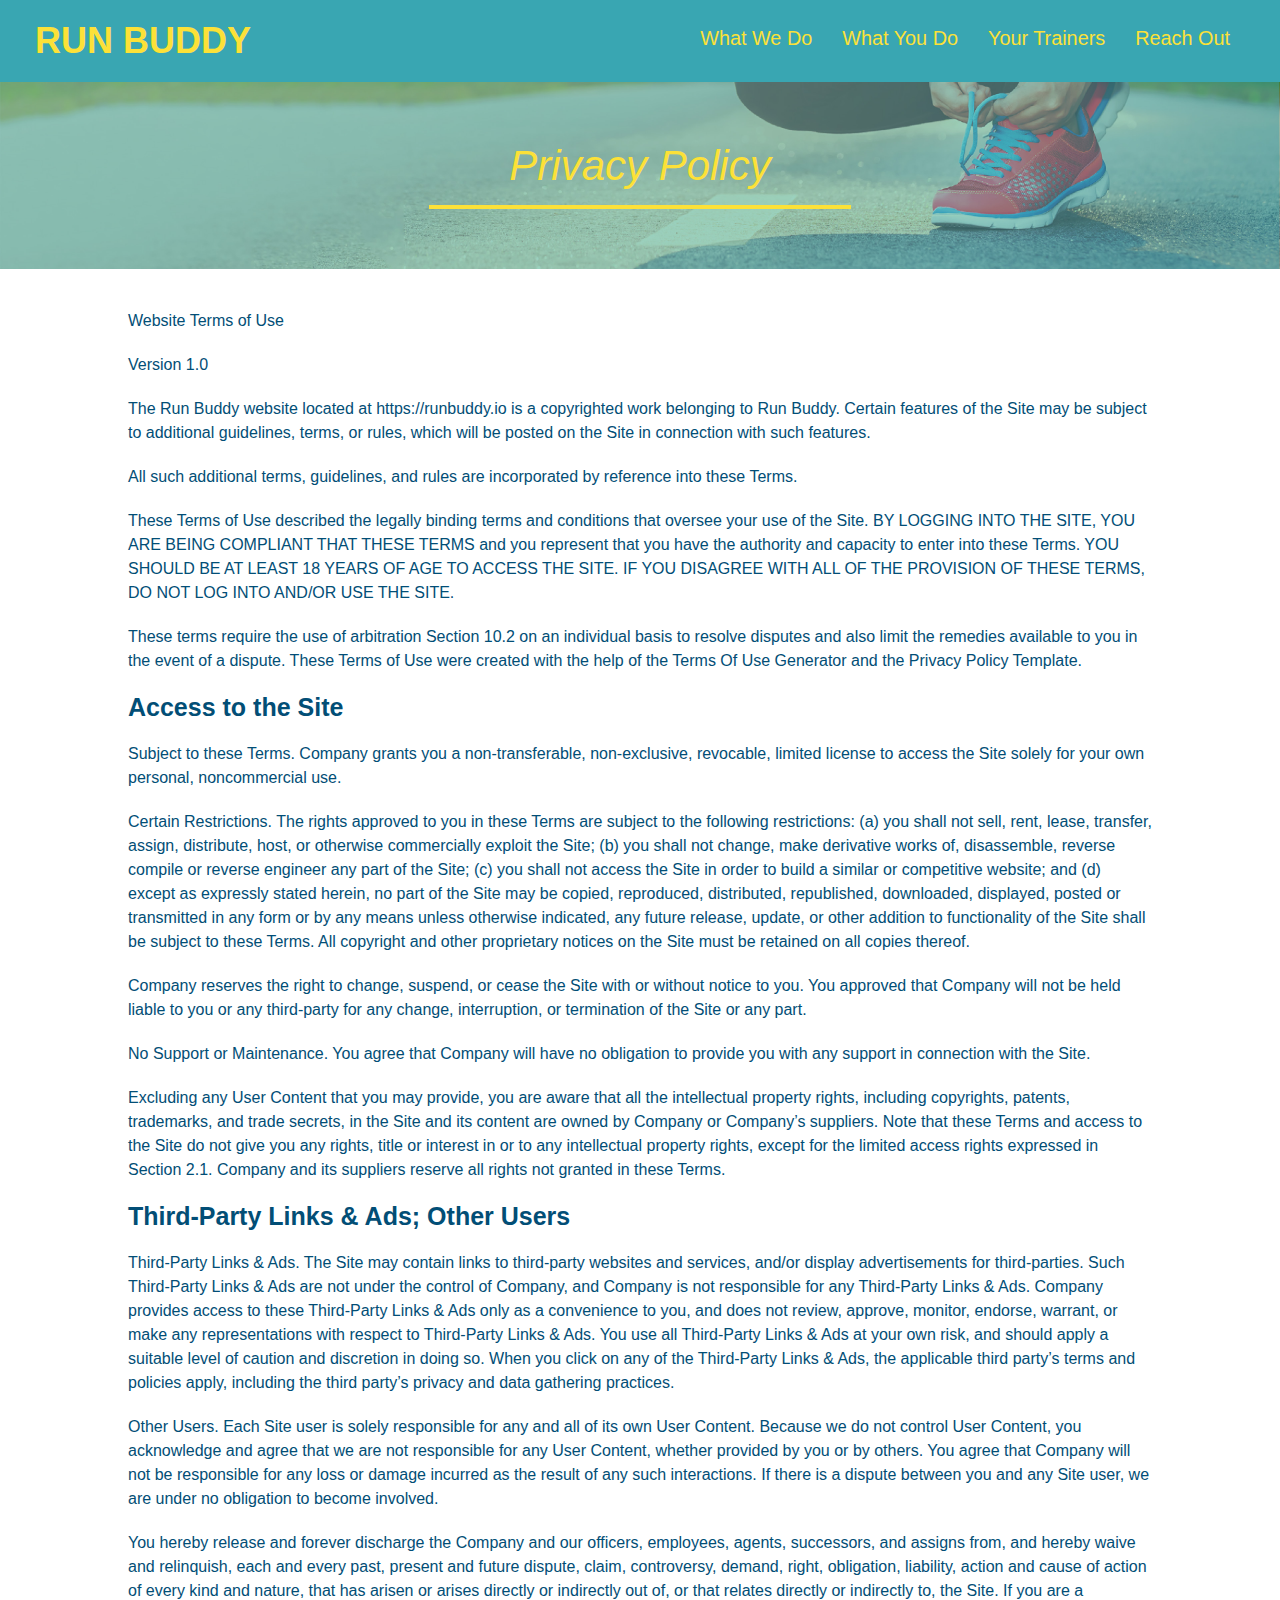
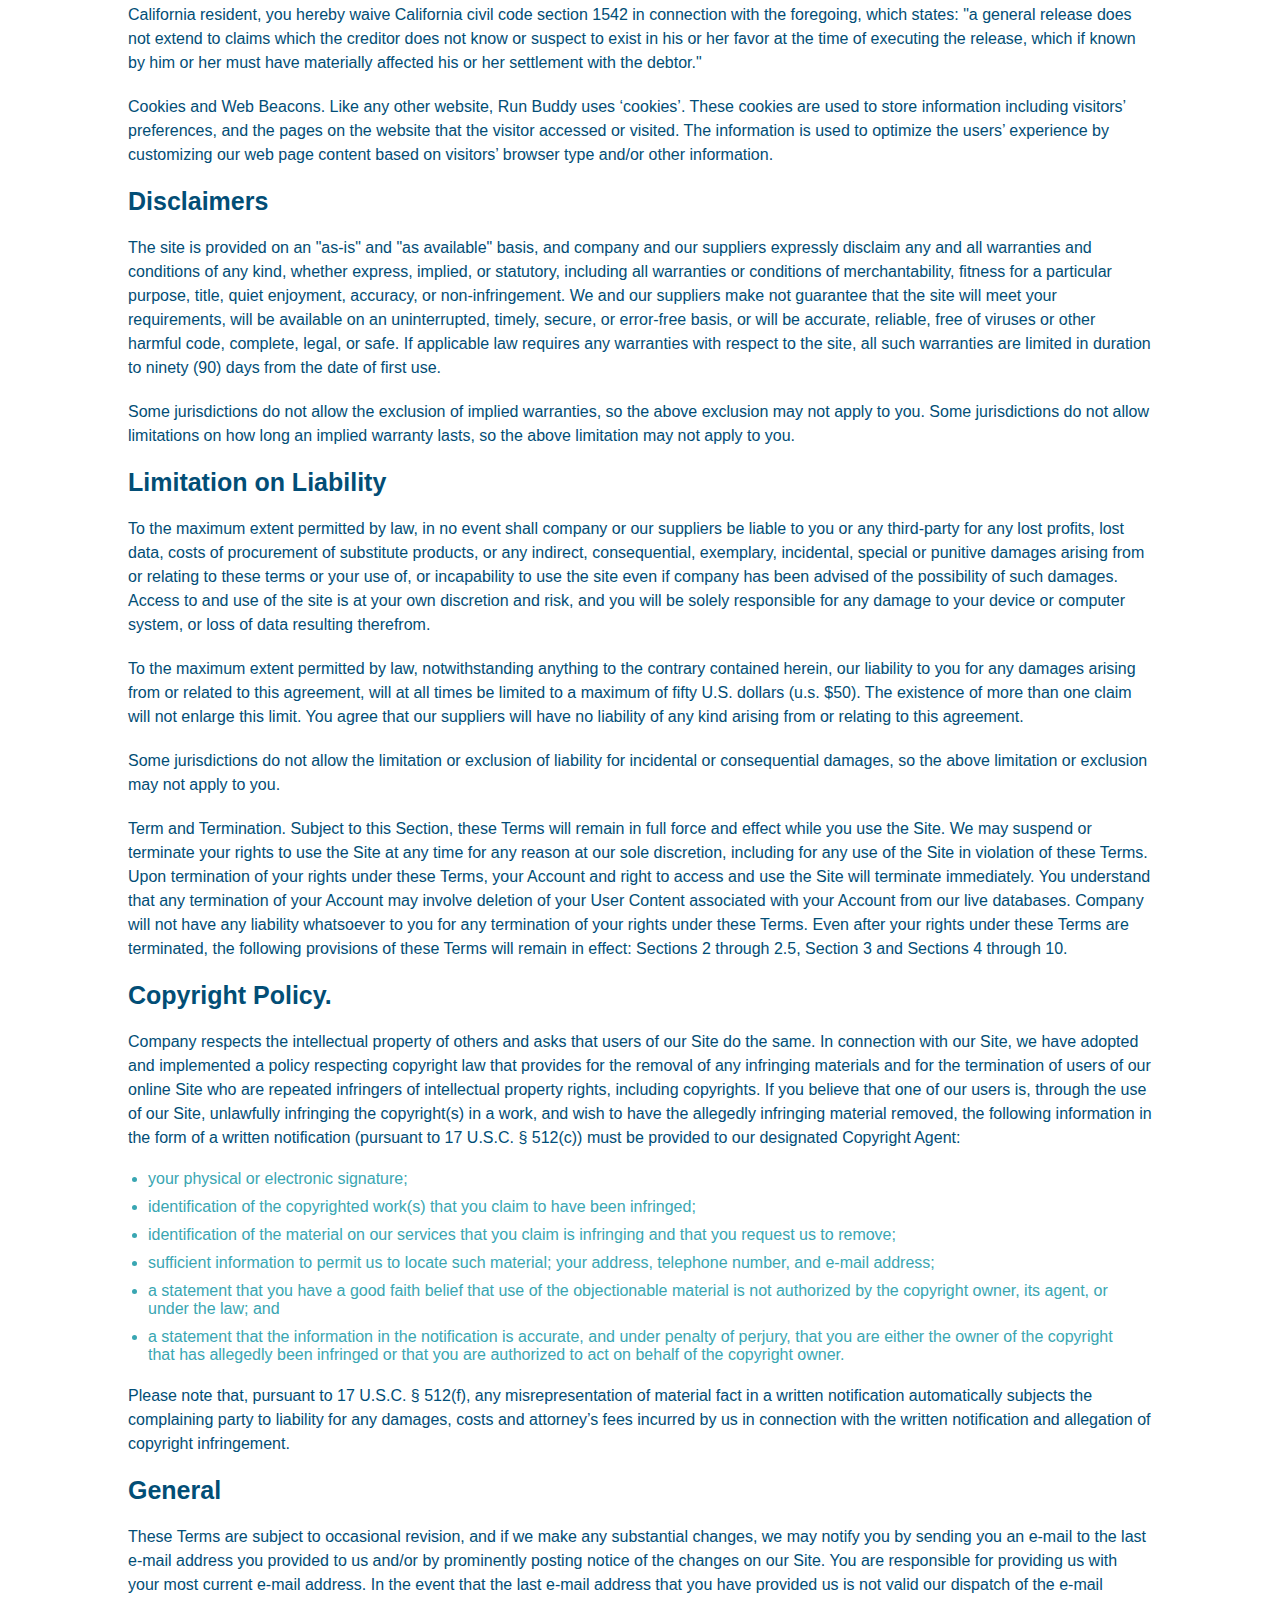
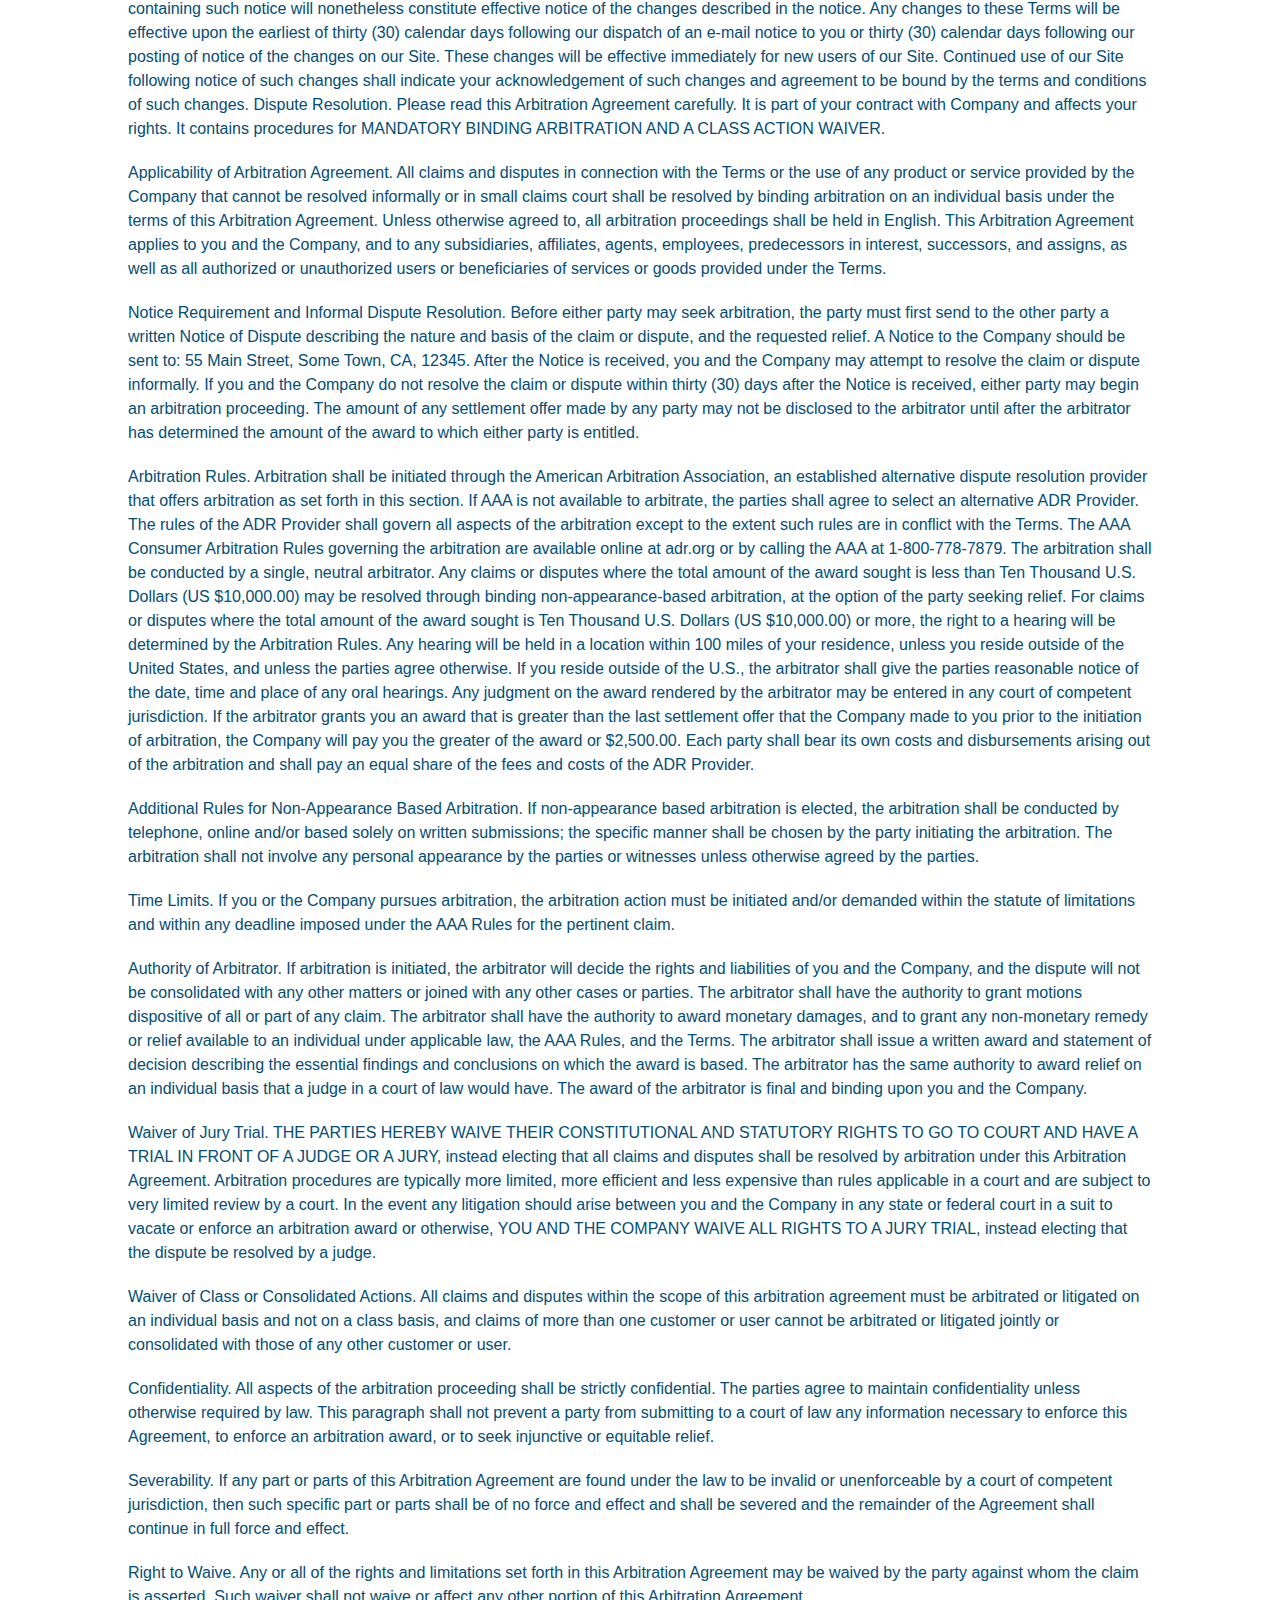
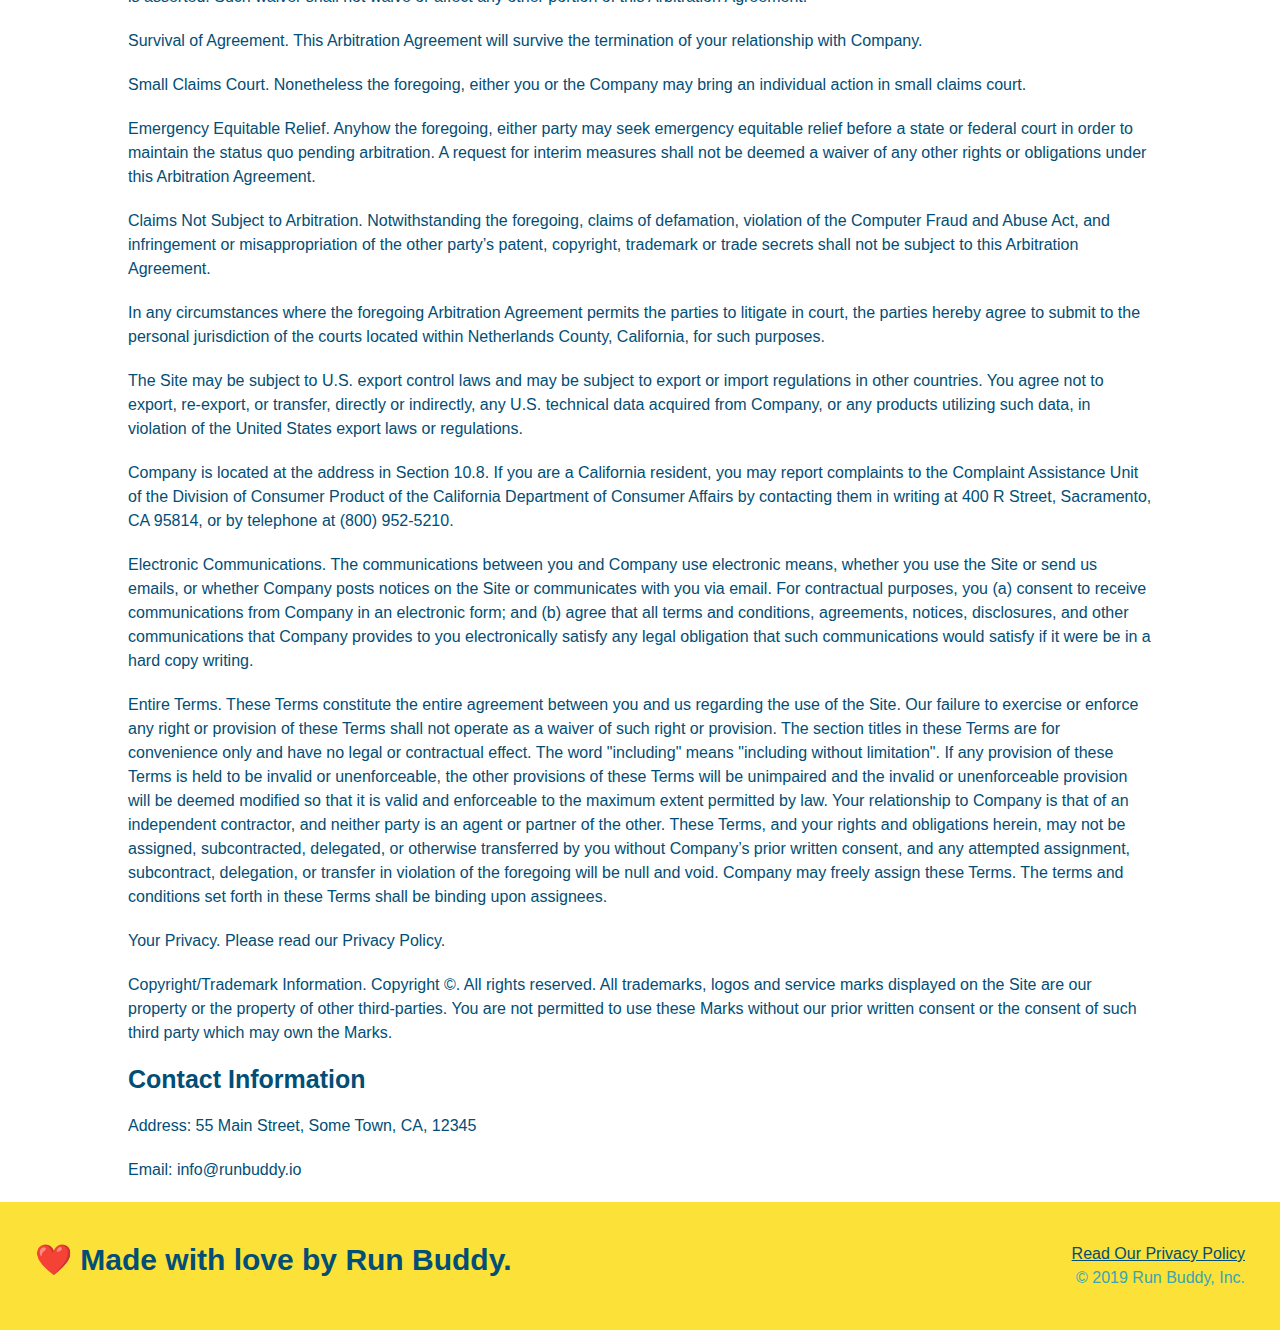
==== commit fbca324f: "media tags finished" ====
--- a/privacy-policy.html
+++ b/privacy-policy.html
@@ -5,6 +5,7 @@
     <link rel="stylesheet" href="./assets/css/style.css" />
     <link rel="stylesheet" href="./assets/css/secondary-styles.css" />
     <title>Run Buddy - Privacy Policy</title>
+    <meta name="viewport" content="width=device-width, initial-scale=1.0" />
   </head>
   <body>
     <header>
--- a/assets/css/style.css
+++ b/assets/css/style.css
@@ -45,7 +45,7 @@
 }
 
 header nav ul li a {
-  margin: 0 30px;
+  padding: 10px 15px;
   font-weight: lighter;
   font-size: 1.55vw;
 }
@@ -93,6 +93,7 @@
   display: flex;
   justify-content: center;
   flex-wrap: wrap;
+  align-items: flex-start;
 }
 
 .hero-cta {
@@ -101,7 +102,7 @@
   margin: 3.5%;
   color: #fff;
   font-size: 18px;
-  line-height: 1.3;
+  line-height: 1.2;
 }
 
 .hero-cta h2 {
@@ -153,7 +154,7 @@
 
 /* SECTION TITLE STYLES START */
 .section-title {
-  font-size: 55px;
+  font-size: 48px;
   border-bottom: 3px solid;
   color: #024e76;
   padding-bottom: 20px;
@@ -358,4 +359,107 @@
 
 .flex-row {
   display: flex;
+}
+
+/* MEDIA QUERY FOR SMALLER DESKTOP SCREENS AND SMALLER */
+@media screen and (max-width: 980px) {
+  header {
+    padding-bottom: 0;
+    justify-content: center;
+  }
+
+  header h1 {
+    width: 100%;
+    text-align: center;
+  }
+
+  header nav ul {
+    margin-top: 20px;
+    width: 100%;
+    justify-content: center;
+  }
+
+  header nav ul li a {
+    font-size: 20px;
+  }
+
+  footer h2, footer div {
+    text-align: center;
+    width: 100%;
+  }
+
+    .hero-cta, .hero-form {
+      width: 100%;
+    }
+
+    .hero-cta {
+      text-align: center
+    } 
+
+    .section-title {
+      width: 80%;
+    }
+
+    .trainer {
+      flex: 0 70%;
+    }
+
+    .contact-info iframe {
+      flex: 1 100%;
+    }
+  }
+
+/*MEDIA QUERY FOR TABLETS AND SMALLER */
+@media screen and (max-width: 768 px) {
+  section {
+    padding: 30px 15px;
+  }
+
+  .step h3 {
+    flex: 1 100%;
+    text-align: center;
+    justify-content: center;
+  }
+
+  .step-img {
+    flex: 0 32%;
+    margin-right: 0;
+    margin-top: 15px;
+    margin-bottom: 15px;
+  }
+
+  .step-text {
+    flex: 100%;
+  }
+}
+
+/* MEDIA QUERY FOR MOBILE PHONES AND SMALLER */
+@media screen and (max-width: 575px) {
+  .hero-form button {
+    width: 100%;
+  }
+
+  .section-title {
+    width: 95%;
+  }
+
+  .intro p {
+    width: 100%;
+  }
+
+  .trainer {
+    flex: 0 100%
+  }
+
+  .contact-info {
+    text-align: center;
+  }
+
+  .contact-info > * {
+    flex: 0 100%;
+  }
+
+  .contact-form {
+    order: 3;
+  }
 }